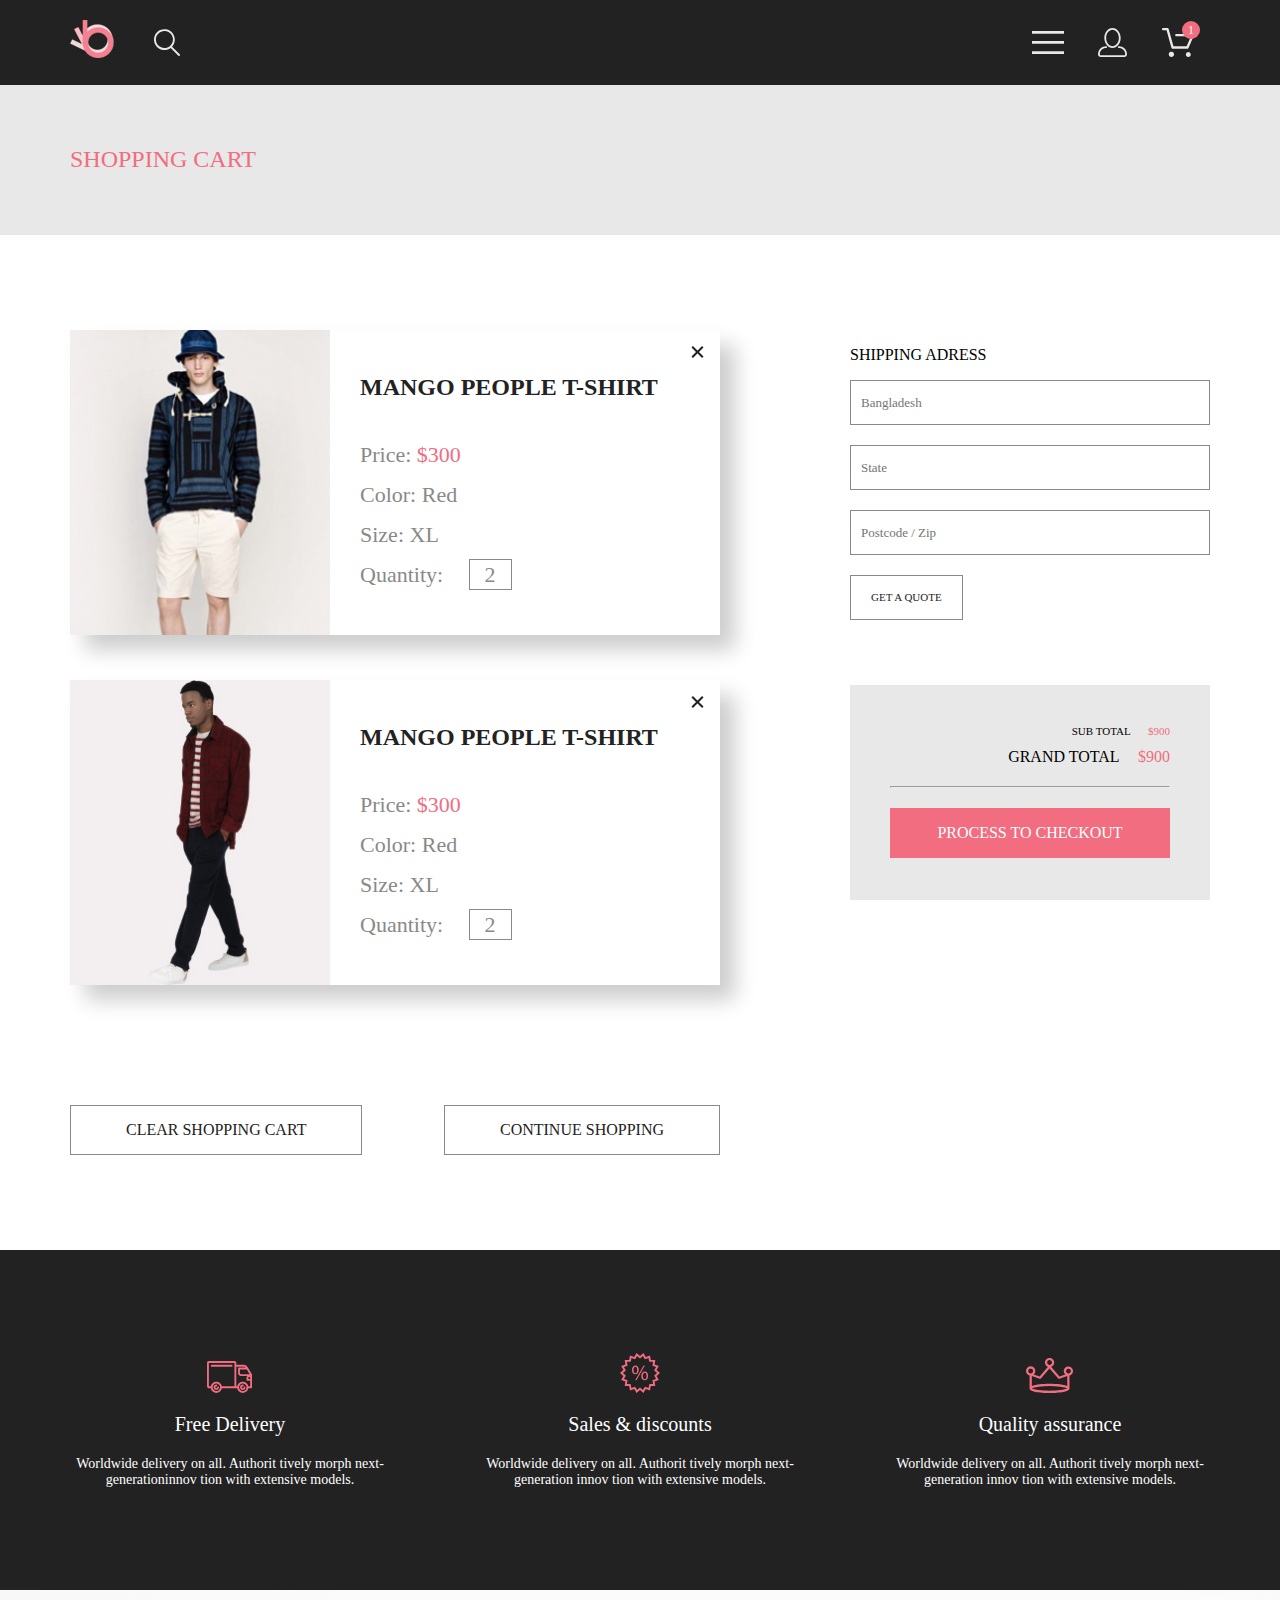
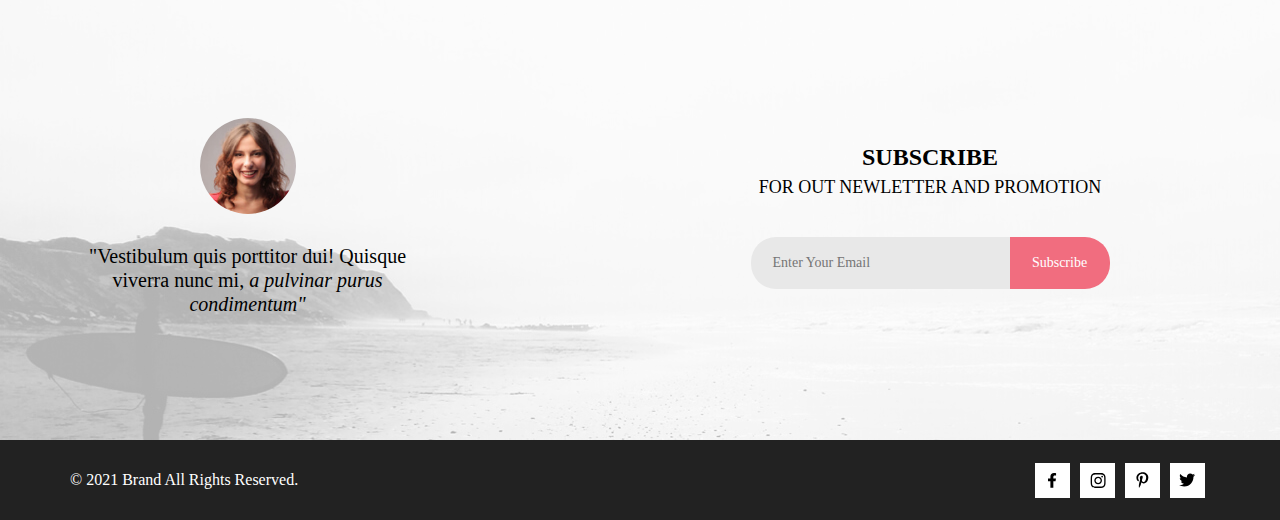
==== cart.html @ d1ef6329 "Add cart.html" ====
<!DOCTYPE html>
<html lang="en">

<head>
    <meta charset="UTF-8">
    <meta name="viewport" content="width=device-width, initial-scale=1.0">
    <link rel="shortcut icon" href="graphic/img/Brand_logo_small.png" type="image/x-icon">
    <link rel="stylesheet" href="css/style.css">
    <title>The Brand of luxerious fashion</title>
</head>

<body>
    <header class="page-header">
        <div class="page-header__wrapper container">

            <a class="page-header__logo" href="index.html">
                <img width="44" height="38" src="graphic/img/Brand_logo_small.png" alt="Brand logo, home page button">
            </a>

            <nav class="main-nav__wrapper">
                <form class="main-nav__search" action="#">
                    <label class="main-nav_button button-search" for="search">
                        <svg class="nav-button" width="27" height="28" viewBox="0 0 27 28"
                            xmlns="http://www.w3.org/2000/svg">
                            <path
                                d="M19.0596 17.6259C20.6713 15.8658 21.6282 13.6048 21.7698 11.2225C21.9113 8.84018 21.2288 6.48173 19.8369 4.54318C18.445 2.60463 16.4285 1.20404 14.126 0.576619C11.8234 -0.0508009 9.3751 0.13316 7.19217 1.09761C5.00923 2.06205 3.22463 3.74825 2.13804 5.87302C1.05145 7.9978 0.729054 10.4318 1.225 12.7661C1.72094 15.1005 3.00501 17.1932 4.86158 18.6927C6.71814 20.1922 9.03413 21.0072 11.4206 21.0009C13.673 21.004 15.8645 20.27 17.6606 18.9109L25.4086 26.7179C25.4941 26.807 25.5965 26.8781 25.7099 26.927C25.8232 26.9759 25.9452 27.0017 26.0686 27.0029C26.1923 27.0033 26.3148 26.9782 26.4283 26.9292C26.5419 26.8801 26.6441 26.8082 26.7286 26.7179C26.9025 26.537 26.9997 26.2958 26.9997 26.0449C26.9997 25.794 26.9025 25.5528 26.7286 25.3719L19.0596 17.6259ZM2.88662 10.5009C2.89946 8.81563 3.41094 7.17187 4.35659 5.77685C5.30224 4.38183 6.63972 3.29801 8.20044 2.662C9.76115 2.02599 11.4752 1.86627 13.1266 2.20298C14.7779 2.53969 16.2926 3.35775 17.4797 4.55404C18.6668 5.75033 19.4732 7.27129 19.7972 8.92519C20.1212 10.5791 19.9483 12.2919 19.3002 13.8476C18.6522 15.4034 17.5581 16.7325 16.1559 17.6674C14.7536 18.6023 13.1059 19.1011 11.4206 19.1009C9.14916 19.0901 6.97482 18.1784 5.37484 16.566C3.77486 14.9537 2.87998 12.7724 2.88662 10.5009Z" />
                        </svg>
                    </label>
                    <input class="button-search__input" id="search" type="search">
                </form>

                <div class="nav_wrapper--right">
                    <button class="main-nav_button button-menu" type="button">
                        <span class="visually-hidden">Menu</span>
                        <svg class="nav-button" width="32" height="23" viewBox="0 0 32 23"
                            xmlns="http://www.w3.org/2000/svg">
                            <path d="M0 23V20.31H32V23H0ZM0 12.76V10.07H32V12.76H0ZM0 2.69V0H32V2.69H0Z" />
                        </svg>
                    </button>

                    <button class="main-nav_button button-account" type="button">
                        <span class="visually-hidden">Account</span>
                        <svg class="nav-button" width="29" height="29" viewBox="0 0 29 29"
                            xmlns="http://www.w3.org/2000/svg">
                            <path
                                d="M14.5 19.937C19 19.937 22.656 15.464 22.656 9.968C22.656 4.472 19 0 14.5 0C13.3631 0.0217413 12.2463 0.303398 11.2351 0.823397C10.2239 1.34339 9.34507 2.08794 8.66602 3C7.12663 4.99573 6.30819 7.45381 6.34399 9.974C6.34399 15.465 10 19.937 14.5 19.937ZM14.5 1.813C18 1.813 20.844 5.472 20.844 9.969C20.844 14.466 17.998 18.125 14.5 18.125C11.002 18.125 8.15603 14.465 8.15503 9.969C8.15403 5.473 11 1.813 14.5 1.813ZM20.844 18.125C20.6036 18.125 20.373 18.2205 20.203 18.3905C20.033 18.5605 19.9375 18.7911 19.9375 19.0315C19.9375 19.2719 20.033 19.5025 20.203 19.6725C20.373 19.8425 20.6036 19.938 20.844 19.938C22.526 19.9399 24.1386 20.6088 25.3279 21.7982C26.5172 22.9875 27.1861 24.6 27.188 26.282C27.1875 26.5221 27.0918 26.7523 26.922 26.9221C26.7522 27.0918 26.5221 27.1875 26.282 27.188H2.71997C2.47985 27.1875 2.24975 27.0918 2.07996 26.9221C1.91016 26.7523 1.81449 26.5221 1.81396 26.282C1.81608 24.6001 2.48517 22.9877 3.67444 21.7985C4.86371 20.6092 6.47608 19.9401 8.15796 19.938C8.39824 19.938 8.62868 19.8425 8.79858 19.6726C8.96849 19.5027 9.06396 19.2723 9.06396 19.032C9.06396 18.7917 8.96849 18.5613 8.79858 18.3914C8.62868 18.2215 8.39824 18.126 8.15796 18.126C5.99541 18.1279 3.92201 18.9875 2.39258 20.5164C0.863144 22.0453 0.00264777 24.1185 0 26.281C0.000794067 27.0019 0.287502 27.693 0.797241 28.2027C1.30698 28.7125 1.99811 28.9992 2.71899 29H26.282C27.0027 28.9989 27.6936 28.7121 28.2031 28.2024C28.7126 27.6927 28.9992 27.0017 29 26.281C28.9974 24.1187 28.1372 22.0457 26.6083 20.5168C25.0793 18.9878 23.0063 18.1276 20.844 18.125Z" />
                        </svg>
                    </button>

                    <button class="main-nav_button button-basket" type="button">
                        <span class="visually-hidden">Basket</span>
                        <svg class="nav-button" width="32" height="29" viewBox="0 0 32 29"
                            xmlns="http://www.w3.org/2000/svg">
                            <path
                                d="M26.2009 29C25.5532 28.9738 24.9415 28.6948 24.4972 28.2227C24.0529 27.7506 23.8114 27.1232 23.8245 26.475C23.8376 25.8269 24.1043 25.2097 24.5673 24.7559C25.0303 24.3022 25.6527 24.048 26.301 24.048C26.9493 24.048 27.5717 24.3022 28.0347 24.7559C28.4977 25.2097 28.7644 25.8269 28.7775 26.475C28.7906 27.1232 28.549 27.7506 28.1047 28.2227C27.6604 28.6948 27.0488 28.9738 26.401 29H26.2009ZM6.75293 26.32C6.75293 25.79 6.91011 25.2718 7.20459 24.8311C7.49907 24.3904 7.91764 24.0469 8.40735 23.844C8.89705 23.6412 9.43594 23.5881 9.95581 23.6915C10.4757 23.7949 10.9532 24.0502 11.328 24.425C11.7028 24.7998 11.9581 25.2773 12.0615 25.7972C12.1649 26.317 12.1118 26.8559 11.9089 27.3456C11.7061 27.8353 11.3626 28.2539 10.9219 28.5483C10.4812 28.8428 9.96304 29 9.43298 29C9.08087 29.0003 8.73212 28.9311 8.40674 28.7966C8.08136 28.662 7.78569 28.4646 7.53662 28.2158C7.28755 27.9669 7.09001 27.6713 6.9552 27.3461C6.82039 27.0208 6.75098 26.6721 6.75098 26.32H6.75293ZM10.553 20.686C10.2935 20.6868 10.0409 20.6024 9.83411 20.4457C9.62727 20.2891 9.47758 20.0689 9.40796 19.819L4.57495 2.36401H1.18201C0.868521 2.36401 0.567859 2.23947 0.346191 2.01781C0.124523 1.79614 0 1.49549 0 1.18201C0 0.868519 0.124523 0.567873 0.346191 0.346205C0.567859 0.124537 0.868521 5.81268e-06 1.18201 5.81268e-06H5.46301C5.7225 -0.00080736 5.97504 0.0837201 6.18176 0.240568C6.38848 0.397416 6.53784 0.617884 6.60693 0.868006L11.4399 18.323H24.6179L29.001 8.27501H14.401C14.2428 8.27961 14.0854 8.25242 13.9379 8.19507C13.7904 8.13771 13.6559 8.05134 13.5424 7.94108C13.4288 7.83082 13.3386 7.69891 13.277 7.55315C13.2154 7.40739 13.1836 7.25075 13.1836 7.0925C13.1836 6.93426 13.2154 6.77762 13.277 6.63186C13.3386 6.4861 13.4288 6.35419 13.5424 6.24393C13.6559 6.13367 13.7904 6.0473 13.9379 5.98994C14.0854 5.93259 14.2428 5.90541 14.401 5.91001H30.814C31.0097 5.90996 31.2022 5.95866 31.3744 6.05172C31.5465 6.14478 31.6928 6.27926 31.7999 6.44301C31.9078 6.60729 31.9734 6.79569 31.9908 6.99145C32.0083 7.18721 31.9771 7.38424 31.9 7.565L26.495 19.977C26.4026 20.1876 26.251 20.3668 26.0585 20.4927C25.866 20.6186 25.641 20.6858 25.411 20.686H10.553Z" />
                        </svg>
                        <div class="order-total__icon">
                            <span class="order-total__count">1</span>
                        </div>
                    </button>
                </div>

                <div class="menu__drop-down">
                    <div class="drop-down_list">

                        <button class="drop-down__close-button">
                        </button>

                        <div class="menu__list">
                            <span class="menu__header">Menu</span>

                            <ul class="menu__categories">
                                <li class="category__header text-pink">
                                    <a href="#" class="category__link">Man</a>
                                </li>
                                <li class="category__item">
                                    <a href="#" class="category__link">Accessories</a>
                                </li>
                                <li class="category__item">
                                    <a href="#" class="category__link">Bags</a>
                                </li>
                                <li class="category__item">
                                    <a href="#" class="category__link">Denim</a>
                                </li>
                                <li class="category__item">
                                    <a href="#" class="category__link">T-Shirts</a>
                                </li>
                            </ul>

                            <ul class="menu__categories">
                                <li class="category__header text-pink">
                                    <a href="#" class="category__link">Woman</a>
                                </li>
                                <li class="category__item">
                                    <a href="#" class="category__link">Accessories</a>
                                </li>
                                <li class="category__item">
                                    <a href="#" class="category__link">Jackets & Coats</a>
                                </li>
                                <li class="category__item">
                                    <a href="#" class="category__link">Polos</a>
                                </li>
                                <li class="category__item">
                                    <a href="#" class="category__link">T-Shirts</a>
                                </li>
                                <li class="category__item">
                                    <a href="#" class="category__link">Shirts</a>
                                </li>
                            </ul>

                            <ul class="menu__categories">
                                <li class="category__header text-pink">
                                    <a href="#" class="category__link">Kids</a>
                                </li>
                                <li class="category__item">
                                    <a href="#" class="category__link">Accessories</a>
                                </li>
                                <li class="category__item">
                                    <a href="#" class="category__link">Jackets & Coats</a>
                                </li>
                                <li class="category__item">
                                    <a href="#" class="category__link">Polos</a>
                                </li>
                                <li class="category__item">
                                    <a href="#" class="category__link">T-Shirts</a>
                                </li>
                                <li class="category__item">
                                    <a href="#" class="category__link">Shirts</a>
                                </li>
                                <li class="category__item">
                                    <a href="#" class="category__link">Bags</a>
                                </li>
                            </ul>
                        </div>
                    </div>
                </div>
            </nav>
        </div>
    </header>

    <main>
        <section class="page-breadcrumbs">
            <div class="page-breadcrumbs__wrapper container">
                <span class="page-breadcrumbs__title">Shopping cart</span>
            </div>
        </section>

        <section class="shopping-cart__wrapper container">

            <div class="cart-items__wrapper">
                <div class="cart-items">
                    <img class="cart-item__image" width="260" height="305" src="graphic/img/cart_img-1.jpg"
                        alt="Manto people T-shirt">
                    <div class="cart-item__info">
                        <h3 class="cart-item__info--header">Mango people t-shirt</h3>
                        <p>Price: <span class="text-pink">$300</span></p>
                        <p>Color: Red</p>
                        <p>Size: XL</p>
                        <p>Quantity: <span class="cart-item__info--quantity">2</span></p>
                    </div>
                    <button class="drop-down__close-button"></button>
                </div>

                <div class="cart-items">
                    <img class="cart-item__image" width="260" height="305" src="graphic/img/cart_img-2.jpg"
                        alt="Manto people T-shirt">
                    <div class="cart-item__info">
                        <h3 class="cart-item__info--header">Mango people t-shirt</h3>
                        <p>Price: <span class="text-pink">$300</span></p>
                        <p>Color: Red</p>
                        <p>Size: XL</p>
                        <p>Quantity: <span class="cart-item__info--quantity">2</span></p>
                    </div>
                    <button class="drop-down__close-button"></button>
                </div>

                <div class="cart-item__buttons">
                    <button type="submit" class="button__cart">Clear shopping cart</button>
                    <button type="submit" class="button__cart">Continue shopping</button>
                </div>
            </div>

            <div class="shipping-block">

                <form type="post">
                    <p class="shipping__adress">Shipping adress</p>

                    <label for="city"><span class="visually-hidden">City</span></label>
                    <input class="adress--input" type="text" name="city" id="city" placeholder="Bangladesh">

                    <label for="state"><span class="visually-hidden">State</span></label>
                    <input class="adress--input" type="text" name="state" id="state" placeholder="State">

                    <label for="postcode"><span class="visually-hidden">State</span></label>
                    <input class="adress--input" type="postcode" name="postcode" id="postcode" placeholder="Postcode / Zip">

                    <button type="submit" class="button__cart button--position">Get a quote</button>
                </form>


                <div class="order-chekout">
                    <p class="order-chekout__sub">Sub total <span class="text-pink margin-left">$900</span></p>
                    <p class="order-chekout__grand">Grand total <span class="text-pink margin-left">$900</span></p>

                    <hr class="order-chekout__line">

                    <button type="submit" class="chekout__button">Process to checkout</button>
                </div>
            </div>

        </section>



        <section class="advantages">
            <div class="adventages__wrapper container">

                <div class="adventage__block">
                    <svg class="adventage__block-icon" width="46" height="32" viewBox="0 0 46 32"
                        xmlns="http://www.w3.org/2000/svg">
                        <path
                            d="M30.2873 27.2429H14.8103C14.6031 28.5509 13.936 29.742 12.929 30.6021C11.922 31.4621 10.6411 31.9346 9.31682 31.9346C7.99252 31.9346 6.71166 31.4621 5.70464 30.6021C4.69762 29.742 4.03052 28.5509 3.82332 27.2429H1.88631C1.39149 27.2397 0.918139 27.0404 0.570025 26.6887C0.221911 26.337 0.0274507 25.8618 0.0293142 25.3669V1.87695C0.0271852 1.38195 0.221516 0.906335 0.569658 0.554443C0.917801 0.202551 1.39131 0.00317363 1.88631 0H27.4373C27.9322 0.00317353 28.4056 0.202522 28.7536 0.554443C29.1016 0.906364 29.2957 1.38204 29.2933 1.87695V3.78198H36.4143C36.4947 3.78164 36.5747 3.79208 36.6523 3.81299C38.9523 4.01299 40.1093 5.2129 41.3293 7.2749L44.8883 13.3689C44.9732 13.5136 45.018 13.6782 45.0183 13.8459V26.304C45.0194 26.5515 44.9221 26.7892 44.7479 26.9651C44.5738 27.141 44.3369 27.2406 44.0893 27.2419H41.2753C41.0681 28.5499 40.401 29.741 39.394 30.6011C38.387 31.4611 37.1061 31.9336 35.7818 31.9336C34.4575 31.9336 33.1767 31.4611 32.1696 30.6011C31.1626 29.741 30.4955 28.5499 30.2883 27.2419L30.2873 27.2429ZM32.0653 26.304C32.0732 27.0369 32.2977 27.7511 32.7107 28.3567C33.1236 28.9623 33.7065 29.4322 34.3859 29.7073C35.0653 29.9824 35.811 30.0503 36.5289 29.9026C37.2469 29.7548 37.9051 29.398 38.4207 28.877C38.9363 28.3559 39.2862 27.6941 39.4265 26.9746C39.5667 26.2551 39.491 25.5103 39.2088 24.8337C38.9267 24.1572 38.4507 23.5794 37.8408 23.1729C37.2309 22.7663 36.5143 22.5491 35.7813 22.5488C34.791 22.5552 33.8436 22.9543 33.1469 23.6582C32.4503 24.3621 32.0613 25.3136 32.0653 26.304ZM5.60134 26.304C5.60923 27.0369 5.83376 27.7511 6.24669 28.3567C6.65962 28.9623 7.2425 29.4322 7.92192 29.7073C8.60135 29.9824 9.34697 30.0503 10.0649 29.9026C10.7829 29.7548 11.4411 29.398 11.9567 28.877C12.4723 28.3559 12.8222 27.6941 12.9625 26.9746C13.1027 26.2551 13.027 25.5103 12.7448 24.8337C12.4627 24.1572 11.9867 23.5794 11.3768 23.1729C10.7669 22.7663 10.0503 22.5491 9.31731 22.5488C8.32679 22.5549 7.37915 22.9537 6.6823 23.6577C5.98545 24.3617 5.59634 25.3134 5.60033 26.304H5.60134ZM41.2733 25.366H43.1593V19.7478H40.4233C40.3007 19.7473 40.1794 19.7227 40.0664 19.6753C39.9533 19.6279 39.8507 19.5586 39.7644 19.4714C39.6781 19.3843 39.6099 19.281 39.5635 19.1675C39.5172 19.054 39.4937 18.9324 39.4943 18.8098V16.9629C39.494 16.2423 39.7696 15.5488 40.2643 15.0249H33.8853C33.8081 15.0248 33.7312 15.015 33.6563 14.9958C32.9516 14.933 32.2961 14.6081 31.8194 14.0852C31.3428 13.5623 31.0798 12.8794 31.0823 12.1719V7.47192C31.0817 7.34927 31.1052 7.22758 31.1515 7.11401C31.1978 7.00044 31.2661 6.89725 31.3523 6.81006C31.4386 6.72286 31.5412 6.6535 31.6543 6.60596C31.7674 6.55841 31.8887 6.53361 32.0113 6.53296H38.4943C38.15 6.21428 37.7426 5.97123 37.2986 5.81982C36.8545 5.66842 36.3836 5.61187 35.9163 5.65381H29.2933V25.3618H30.2873C30.4945 24.0538 31.1616 22.8627 32.1687 22.0027C33.1757 21.1426 34.4565 20.6702 35.7808 20.6702C37.1051 20.6702 38.386 21.1426 39.393 22.0027C40.4 22.8627 41.0671 24.0538 41.2743 25.3618L41.2733 25.366ZM14.8093 25.366H27.4363V1.87598H1.88631V25.366H3.82332C4.03052 24.058 4.69762 22.8666 5.70464 22.0066C6.71166 21.1465 7.99252 20.6741 9.31682 20.6741C10.6411 20.6741 11.922 21.1465 12.929 22.0066C13.936 22.8666 14.6031 24.058 14.8103 25.366H14.8093ZM41.3513 16.9658V17.875H43.1593V16.0278H42.2803C42.0335 16.0294 41.7973 16.1288 41.6234 16.304C41.4495 16.4792 41.352 16.716 41.3523 16.9629L41.3513 16.9658ZM32.9383 12.1738C32.9372 12.4263 33.0363 12.6691 33.2139 12.8486C33.3914 13.0282 33.6328 13.13 33.8853 13.1318C33.9492 13.1317 34.0129 13.1384 34.0753 13.1519H42.6003L39.8343 8.41602H32.9343L32.9383 12.1738ZM33.0313 26.3059C33.0284 25.5734 33.3162 24.8695 33.8316 24.3489C34.3469 23.8283 35.0478 23.5333 35.7803 23.5288C36.0291 23.5288 36.2677 23.6278 36.4436 23.8037C36.6195 23.9796 36.7183 24.218 36.7183 24.4668C36.7183 24.7156 36.6195 24.9542 36.4436 25.1301C36.2677 25.306 36.0291 25.4048 35.7803 25.4048C35.602 25.4032 35.4272 25.4548 35.2782 25.5527C35.1291 25.6507 35.0125 25.7905 34.9432 25.9548C34.8738 26.1191 34.8548 26.3005 34.8887 26.4756C34.9225 26.6507 35.0076 26.8118 35.1331 26.9385C35.2586 27.0651 35.419 27.1516 35.5938 27.187C35.7686 27.2224 35.9499 27.2051 36.1149 27.1372C36.2798 27.0693 36.4208 26.9538 36.5201 26.8057C36.6193 26.6575 36.6723 26.4833 36.6723 26.3049C36.6723 26.0587 36.7701 25.8226 36.9443 25.6484C37.1184 25.4743 37.3546 25.3765 37.6008 25.3765C37.8471 25.3765 38.0832 25.4743 38.2574 25.6484C38.4315 25.8226 38.5293 26.0587 38.5293 26.3049C38.5293 27.0343 38.2396 27.7338 37.7239 28.2495C37.2081 28.7652 36.5087 29.0549 35.7793 29.0549C35.05 29.0549 34.3505 28.7652 33.8348 28.2495C33.319 27.7338 33.0293 27.0343 33.0293 26.3049L33.0313 26.3059ZM6.56731 26.3059C6.56438 25.5734 6.8522 24.8695 7.36757 24.3489C7.88294 23.8283 8.58378 23.5333 9.31633 23.5288C9.5651 23.5288 9.80369 23.6278 9.9796 23.8037C10.1555 23.9796 10.2543 24.218 10.2543 24.4668C10.2543 24.7156 10.1555 24.9542 9.9796 25.1301C9.80369 25.306 9.5651 25.4048 9.31633 25.4048C9.138 25.4032 8.96319 25.4548 8.81413 25.5527C8.66508 25.6507 8.54849 25.7905 8.47914 25.9548C8.4098 26.1191 8.39082 26.3005 8.42464 26.4756C8.45846 26.6507 8.54354 26.8118 8.66908 26.9385C8.79463 27.0651 8.95498 27.1516 9.12978 27.187C9.30458 27.2224 9.48595 27.2051 9.65087 27.1372C9.81579 27.0693 9.95683 26.9538 10.0561 26.8057C10.1553 26.6575 10.2083 26.4833 10.2083 26.3049C10.2083 26.0587 10.3061 25.8226 10.4803 25.6484C10.6544 25.4743 10.8906 25.3765 11.1368 25.3765C11.3831 25.3765 11.6193 25.4743 11.7934 25.6484C11.9675 25.8226 12.0653 26.0587 12.0653 26.3049C12.0653 27.0343 11.7756 27.7338 11.2599 28.2495C10.7441 28.7652 10.0447 29.0549 9.31532 29.0549C8.58598 29.0549 7.8865 28.7652 7.37078 28.2495C6.85505 27.7338 6.56532 27.0343 6.56532 26.3049L6.56731 26.3059ZM4.70934 5.65991C4.46056 5.65991 4.22198 5.56116 4.04607 5.38525C3.87016 5.20934 3.77132 4.9707 3.77132 4.72192C3.77132 4.47315 3.87016 4.2345 4.04607 4.05859C4.22198 3.88268 4.46056 3.78394 4.70934 3.78394H24.6093C24.8581 3.78394 25.0967 3.88268 25.2726 4.05859C25.4485 4.2345 25.5473 4.47315 25.5473 4.72192C25.5473 4.9707 25.4485 5.20934 25.2726 5.38525C25.0967 5.56116 24.8581 5.65991 24.6093 5.65991H4.70934Z" />
                    </svg>
                    <h3 class="adventage_title">Free Delivery</h3>
                    <p class="adventage__description">Worldwide delivery on all. Authorit tively morph
                        next-generationinnov tion with extensive models.</p>
                </div>

                <div class="adventage__block">
                    <svg class="adventage__block-icon" width="40" height="40" viewBox="0 0 40 40"
                        xmlns="http://www.w3.org/2000/svg">
                        <path
                            d="M19.994 37.0239L16.523 39.9238L14.235 36.0039L9.995 37.5159L9.17297 33.0359L4.67999 32.991L5.41199 28.491L1.20398 26.8909L3.414 22.925L0 19.96L3.41199 16.9929L1.20203 13.0278L5.41101 11.428L4.67798 6.93286L9.172 6.88892L9.99402 2.40894L14.234 3.91992L16.522 0L19.993 2.8999L23.464 0L25.753 3.9209L29.993 2.40894L30.814 6.88989L35.308 6.93481L34.576 11.4299L38.784 13.03L36.574 16.9958L39.986 19.9609L36.574 22.928L38.783 26.894L34.574 28.4939L35.307 32.988L30.812 33.033L29.991 37.5139L25.753 36.0029L23.464 39.9229L19.994 37.0239ZM21.2 35.541L22.961 37.012L24.122 35.022L24.914 33.666L26.382 34.189L28.533 34.957L28.95 32.6838L29.235 31.1289L30.796 31.113L33.078 31.092L32.706 28.8098L32.452 27.25L33.911 26.696L36.045 25.8828L34.925 23.873L34.159 22.498L35.342 21.4709L37.076 19.9609L35.343 18.4609L34.16 17.4319L34.926 16.0559L36.047 14.0449L33.913 13.2339L32.454 12.6809L32.709 11.1208L33.081 8.83984L30.799 8.81689L29.239 8.80103L28.954 7.24683L28.538 4.97388L26.386 5.74097L24.918 6.26392L24.125 4.90698L22.963 2.91699L21.201 4.38794L19.996 5.39282L18.791 4.38794L17.03 2.91699L15.869 4.90601L15.077 6.26294L13.608 5.73999L11.458 4.97192L11.04 7.24585L10.755 8.80005L9.19501 8.81592L6.914 8.83789L7.28601 11.1199L7.53998 12.678L6.08099 13.2329L3.94598 14.0439L5.06702 16.0549L5.83301 17.4299L4.65002 18.459L2.91602 19.967L4.64899 21.4739L5.83197 22.5029L5.06598 23.8779L3.94501 25.8879L6.078 26.698L7.53802 27.2529L7.28302 28.812L6.91199 31.0959L9.19299 31.1189L10.753 31.135L11.038 32.6899L11.455 34.9619L13.607 34.1948L15.076 33.6719L15.868 35.0288L17.03 37.019L18.791 35.5479L19.996 34.543L21.2 35.541ZM21.318 23.02C21.318 20.093 22.883 18.4648 24.777 18.4648C26.783 18.4648 28.077 20.0279 28.077 22.7949C28.077 25.8539 26.492 27.3718 24.662 27.3718C22.883 27.3718 21.338 25.922 21.318 23.02V23.02ZM22.839 22.9319C22.816 24.7829 23.521 26.1899 24.711 26.1899C25.988 26.1899 26.561 24.8049 26.561 22.8899C26.561 21.1249 26.054 19.6528 24.711 19.6528C23.5 19.6488 22.839 21.1029 22.839 22.9309V22.9319ZM15.194 27.332L23.609 12.613H24.842L16.427 27.332H15.194ZM11.979 16.99C11.979 14.09 13.542 12.458 15.437 12.458C17.437 12.458 18.763 14.022 18.763 16.79C18.763 19.848 17.177 21.365 15.327 21.365C13.544 21.365 12 19.915 11.979 16.991V16.99ZM13.521 16.9238C13.477 18.7748 14.162 20.1809 15.371 20.1829C16.648 20.1829 17.221 18.7988 17.221 16.8828C17.221 15.1168 16.714 13.645 15.371 13.645C14.162 13.642 13.521 15.092 13.521 16.925V16.9238Z" />
                    </svg>
                    <h3 class="adventage_title">Sales & discounts</h3>
                    <p class="adventage__description">Worldwide delivery on all. Authorit tively morph
                        next-generation innov tion with extensive models.</p>
                </div>

                <div class="adventage__block">
                    <svg class="adventage__block-icon" width="48" height="35" viewBox="0 0 48 35"
                        xmlns="http://www.w3.org/2000/svg">
                        <path
                            d="M42.3938 8.53564C41.1774 8.52335 40.0058 8.99349 39.1351 9.84302C38.2644 10.6925 37.7655 11.8522 37.7479 13.0686C37.751 13.7086 37.892 14.3405 38.1612 14.9211C38.4304 15.5018 38.8215 16.0176 39.3079 16.4336L33.4479 18.4888L25.1089 8.80566C26.0042 8.50693 26.784 7.93646 27.3396 7.17358C27.8953 6.41071 28.1992 5.49331 28.2089 4.54956C28.1837 3.33432 27.6832 2.17743 26.8149 1.3269C25.9465 0.476377 24.7794 0 23.5639 0C22.3484 0 21.1813 0.476377 20.3129 1.3269C19.4446 2.17743 18.9441 3.33432 18.9189 4.54956C18.9285 5.48395 19.2261 6.39274 19.771 7.15186C20.316 7.91097 21.0817 8.48368 21.9639 8.79175L13.6119 18.4917L7.75396 16.4368C8.24003 16.0206 8.63074 15.5045 8.89959 14.9238C9.16843 14.3432 9.30908 13.7116 9.31194 13.0718C9.33497 12.195 9.10937 11.3296 8.6613 10.5757C8.21324 9.82172 7.56095 9.2099 6.77983 8.81104C5.99872 8.41217 5.12072 8.2424 4.24724 8.32153C3.37377 8.40067 2.54051 8.72555 1.8438 9.2583C1.14709 9.79105 0.61538 10.5101 0.310108 11.3323C0.00483695 12.1545 -0.0615238 13.0462 0.118702 13.9045C0.298928 14.7629 0.718349 15.5526 1.32854 16.1826C1.93873 16.8126 2.7148 17.2571 3.56694 17.4646V29.7556C3.5743 29.8376 3.59101 29.9184 3.61687 29.9966C3.58394 30.1233 3.56721 30.2538 3.56694 30.3848C3.56694 34.7968 21.4859 34.9268 23.5289 34.9268C25.5719 34.9268 43.4909 34.7978 43.4909 30.3848C43.4902 30.2539 43.4733 30.1234 43.4408 29.9966C43.4685 29.9189 43.4853 29.8379 43.4909 29.7556V17.4646C44.5898 17.2244 45.5595 16.5828 46.2103 15.6653C46.861 14.7478 47.1458 13.6204 47.0091 12.5039C46.8724 11.3874 46.3239 10.3621 45.471 9.62866C44.6181 8.89526 43.5223 8.50653 42.3979 8.53857L42.3938 8.53564ZM21.1749 4.55176C21.1633 4.07755 21.2934 3.61062 21.5485 3.21069C21.8036 2.81076 22.172 2.49591 22.6069 2.3064C23.0417 2.11688 23.5232 2.06132 23.9898 2.14673C24.4564 2.23214 24.887 2.45463 25.2265 2.78589C25.566 3.11715 25.7991 3.542 25.8959 4.00635C25.9928 4.4707 25.9491 4.95345 25.7703 5.39282C25.5916 5.8322 25.2859 6.20831 24.8924 6.47314C24.4988 6.73798 24.0353 6.8795 23.561 6.87964C22.9362 6.88605 22.3343 6.64481 21.8871 6.2085C21.44 5.77218 21.1838 5.17647 21.1749 4.55176V4.55176ZM13.5849 20.8276C13.8019 20.9026 14.0362 20.9113 14.2581 20.8525C14.48 20.7938 14.6794 20.6701 14.8309 20.4976L23.5309 10.3977L32.2309 20.4976C32.3821 20.6701 32.5813 20.7938 32.803 20.8528C33.0248 20.9117 33.259 20.9033 33.4759 20.8286L41.2339 18.1038V28.0408C36.3489 25.9188 25.1249 25.8406 23.5339 25.8406C21.9429 25.8406 10.7149 25.9198 5.83391 28.0408V18.1038L13.5849 20.8276ZM23.5279 32.7166C14.8279 32.7166 9.27887 31.7057 6.97087 30.8547C6.6198 30.7373 6.28407 30.578 5.97087 30.3806C6.69287 29.8596 9.03194 29.1487 12.9369 28.6487C19.9723 27.844 27.0765 27.844 34.1119 28.6487C38.0119 29.1487 40.357 29.8596 41.077 30.3806C40.7663 30.5794 40.4321 30.7388 40.082 30.8547C37.78 31.7037 32.2359 32.7166 23.5279 32.7166ZM2.28093 13.0686C2.2698 12.5945 2.40025 12.1279 2.65557 11.7283C2.91089 11.3286 3.27952 11.0139 3.71441 10.8247C4.14929 10.6355 4.63063 10.5801 5.0971 10.6658C5.56356 10.7514 5.99399 10.9743 6.3333 11.3057C6.67261 11.637 6.90543 12.0618 7.00212 12.5261C7.09882 12.9904 7.05498 13.4731 6.87615 13.9124C6.69732 14.3516 6.39159 14.7277 5.9981 14.9924C5.6046 15.2572 5.14118 15.3986 4.66692 15.3987C4.04176 15.4054 3.43941 15.1639 2.99212 14.7271C2.54482 14.2903 2.28911 13.6937 2.28093 13.0686V13.0686ZM42.3938 15.3987C41.9359 15.3875 41.4914 15.2414 41.116 14.9788C40.7406 14.7162 40.451 14.3487 40.2834 13.9224C40.1158 13.496 40.0776 13.0297 40.1738 12.5818C40.2699 12.1339 40.496 11.7241 40.8238 11.4041C41.1516 11.084 41.5664 10.8677 42.0165 10.7822C42.4666 10.6968 42.9319 10.7459 43.3542 10.9236C43.7765 11.1013 44.137 11.3997 44.3906 11.7812C44.6442 12.1628 44.7796 12.6105 44.78 13.0686C44.7713 13.6935 44.5153 14.2895 44.068 14.7261C43.6208 15.1626 43.0188 15.4041 42.3938 15.3977V15.3987Z" />
                    </svg>
                    <h3 class="adventage_title">Quality assurance</h3>
                    <p class="adventage__description">Worldwide delivery on all. Authorit tively morph
                        next-generation innov tion with extensive models.</p>
                </div>
            </div>
        </section>

        <section class="review-subscribe">
            <h2 class="visually-hidden">Subscribe for out newletter and promotion</h2>

            <div class="review-subscribe__wrapper  container">
                <div class="reviews">
                    <img class="review__avatar" width="96" height="96" src="graphic/img/subscribe_avatar.jpg"
                        alt="Review avatar">
                    <p class="review__text">"Vestibulum quis porttitor dui! Quisque viverra nunc mi,
                        <span class="review__text--italic">a pulvinar purus condimentum"</span>
                    </p>
                </div>

                <div class="subscribe">
                    <span class="subscribe__text">
                        <span class="subscribe__text--bold">Subscribe</span>
                        for out newletter and promotion
                    </span>

                    <form action="#" class="subscribe__email">
                        <input class="subscribe__input" type="email" name="e-mail" id="e-mail"
                            placeholder="Enter Your Email">
                        <input class="subscribe__button" type="submit" value="Subscribe">
                    </form>
                </div>
            </div>
        </section>
    </main>

    <footer class="page-footer">
        <div class="page-footer_wrapper container">
            <p class="footer__copyright">&copy; 2021 Brand All Rights Reserved.</p>

            <div class="footer__social">
                <a class="social-button" target="_blank" href="https://www.facebook.com/">
                    <svg width="9" height="15" viewBox="0 0 9 15" xmlns="http://www.w3.org/2000/svg">
                        <path
                            d="M7.54149 8.28L7.95998 5.61602H5.34335V3.88729C5.34335 3.15847 5.70887 2.44806 6.88078 2.44806H8.07035V0.179975C8.07035 0.179975 6.99085 0 5.95873 0C3.80385 0 2.39532 1.27593 2.39532 3.5857V5.61602H0V8.28H2.39532V14.72H5.34335V8.28H7.54149Z" />
                    </svg>
                </a>

                <a class="social-button" target="_blank" href="https://www.instagram.com/">
                    <svg width="16" height="15" viewBox="0 0 16 15" xmlns="http://www.w3.org/2000/svg">
                        <path
                            d="M8.13897 3.68159C6.02383 3.68159 4.31774 5.38491 4.31774 7.49663C4.31774 9.60835 6.02383 11.3117 8.13897 11.3117C10.2541 11.3117 11.9602 9.60835 11.9602 7.49663C11.9602 5.38491 10.2541 3.68159 8.13897 3.68159ZM8.13897 9.9769C6.77211 9.9769 5.65467 8.8646 5.65467 7.49663C5.65467 6.12866 6.76878 5.01636 8.13897 5.01636C9.50915 5.01636 10.6233 6.12866 10.6233 7.49663C10.6233 8.8646 9.50583 9.9769 8.13897 9.9769ZM13.0078 3.52554C13.0078 4.02026 12.6087 4.41538 12.1165 4.41538C11.621 4.41538 11.2252 4.01694 11.2252 3.52554C11.2252 3.03413 11.6243 2.63569 12.1165 2.63569C12.6087 2.63569 13.0078 3.03413 13.0078 3.52554ZM15.5386 4.42866C15.4821 3.23667 15.2094 2.18081 14.3347 1.31089C13.4634 0.440967 12.4058 0.168701 11.2119 0.108936C9.9814 0.039209 6.29321 0.039209 5.0627 0.108936C3.8721 0.165381 2.81453 0.437646 1.93987 1.30757C1.06522 2.17749 0.795836 3.23335 0.735973 4.42534C0.666134 5.65386 0.666134 9.33608 0.735973 10.5646C0.79251 11.7566 1.06522 12.8124 1.93987 13.6824C2.81453 14.5523 3.86878 14.8246 5.0627 14.8843C6.29321 14.9541 9.9814 14.9541 11.2119 14.8843C12.4058 14.8279 13.4634 14.5556 14.3347 13.6824C15.2061 12.8124 15.4788 11.7566 15.5386 10.5646C15.6085 9.33608 15.6085 5.65718 15.5386 4.42866ZM13.949 11.8828C13.6895 12.5335 13.1874 13.0349 12.5322 13.2972C11.5511 13.6857 9.22314 13.596 8.13897 13.596C7.05479 13.596 4.72348 13.6824 3.74573 13.2972C3.09389 13.0382 2.59171 12.5369 2.32898 11.8828C1.93987 10.9033 2.02967 8.57905 2.02967 7.49663C2.02967 6.41421 1.9432 4.08667 2.32898 3.1105C2.58838 2.45972 3.09056 1.95835 3.74573 1.69604C4.7268 1.30757 7.05479 1.39722 8.13897 1.39722C9.22314 1.39722 11.5545 1.31089 12.5322 1.69604C13.184 1.95503 13.6862 2.4564 13.949 3.1105C14.3381 4.08999 14.2483 6.41421 14.2483 7.49663C14.2483 8.57905 14.3381 10.9066 13.949 11.8828Z" />
                    </svg>
                </a>

                <a class="social-button" target="_blank" href="https://www.pinterest.com/">
                    <svg width="13" height="16" viewBox="0 0 13 16" xmlns="http://www.w3.org/2000/svg">
                        <path
                            d="M6.74032 0.203125C3.55564 0.203125 0.408203 2.34063 0.408203 5.8C0.408203 8 1.63738 9.25 2.38233 9.25C2.68963 9.25 2.86655 8.3875 2.86655 8.14375C2.86655 7.85313 2.13091 7.23438 2.13091 6.025C2.13091 3.5125 4.03055 1.73125 6.4889 1.73125C8.60271 1.73125 10.1671 2.94062 10.1671 5.1625C10.1671 6.82187 9.50597 9.93437 7.36422 9.93437C6.59133 9.93437 5.93018 9.37187 5.93018 8.56563C5.93018 7.38438 6.74963 6.24062 6.74963 5.02187C6.74963 2.95312 3.835 3.32812 3.835 5.82812C3.835 6.35313 3.90018 6.93437 4.13298 7.4125C3.70463 9.26875 2.82931 12.0344 2.82931 13.9469C2.82931 14.5375 2.91311 15.1188 2.96899 15.7094C3.07452 15.8281 3.02175 15.8156 3.18316 15.7563C4.74757 13.6 4.69169 13.1781 5.3994 10.3562C5.78119 11.0875 6.76826 11.4812 7.55046 11.4812C10.8469 11.4812 12.3275 8.24688 12.3275 5.33125C12.3275 2.22813 9.66427 0.203125 6.74032 0.203125Z" />
                    </svg>
                </a>

                <a class="social-button" target="_blank" href="https://www.twitter.com/">
                    <svg width="17" height="14" viewBox="0 0 17 14" xmlns="http://www.w3.org/2000/svg">
                        <path
                            d="M14.417 3.74052C14.427 3.88264 14.427 4.0248 14.427 4.16692C14.427 8.50192 11.1498 13.4969 5.15986 13.4969C3.31448 13.4969 1.60022 12.9588 0.158203 12.0248C0.420396 12.0552 0.67247 12.0654 0.944752 12.0654C2.46741 12.0654 3.8691 11.5476 4.98843 10.6644C3.5565 10.6339 2.3565 9.68977 1.94305 8.39027C2.14475 8.4207 2.34642 8.44102 2.5582 8.44102C2.85063 8.44102 3.14308 8.40039 3.41533 8.32936C1.92291 8.02477 0.803551 6.70498 0.803551 5.11108V5.07048C1.23715 5.31414 1.74139 5.46642 2.2758 5.4867C1.39849 4.89786 0.823727 3.8928 0.823727 2.75573C0.823727 2.14661 0.985041 1.58823 1.26741 1.10092C2.87077 3.09077 5.28086 4.39023 7.98334 4.53239C7.93293 4.28873 7.90266 4.03495 7.90266 3.78114C7.90266 1.97402 9.35477 0.501953 11.1598 0.501953C12.0976 0.501953 12.9446 0.897891 13.5396 1.53748C14.2757 1.39536 14.9816 1.12123 15.6068 0.745609C15.3648 1.50705 14.8505 2.14664 14.1749 2.5527C14.8304 2.48167 15.4657 2.29889 16.0505 2.04511C15.6069 2.69483 15.0522 3.27348 14.417 3.74052Z" />
                    </svg>
                </a>
            </div>
        </div>
    </footer>
    <script src="js/show-menu.js"></script>
</body>

</html>
---- css/style.css ----
@import "animations.css";
@import "fonts.css";
@import "normalize.css";
@import "variables.css";
@import "visually-hidden.css";

.clearfix::after {
    content: "";
    display: table;
    clear: both;
}

body {
    font-family: "lato";
    font-weight: 400;
    font-size: 16px;
}

.container {
    width: 100%;
    max-width: 1140px;
    margin: 0 auto;
}


/* Header */

.page-header {
    background-color: var(--brand-black);
    padding: 20px 0px;
}

.page-header__wrapper {
    display: flex;
    flex-wrap: wrap;
    justify-content: space-between;
}

.page-header__logo {
    display: block;
    margin-right: 20px;
}

.main-nav__wrapper {
    flex-grow: 2;
    display: flex;
    flex-wrap: wrap;
    justify-content: space-between;
}

.main-nav__search {
    display: flex;
    justify-content: flex-start;

    cursor: pointer;
}

.button-search__input {
    display: none;

    border: none;

    background-color: var(--brand-gray-light);

    cursor: pointer;
}

.button-search__input:focus,
.button-search__input:active {
    outline: none;
}

.button-search__input--show {
    display: block;
}

.nav_wrapper--right {
    display: flex;
    flex-wrap: wrap;
    justify-content: space-between;
}

.main-nav_button {
    width: 45px;
    height: 45px;

    display: flex;
    justify-content: center;
    align-items: center;

    position: relative;

    margin: 0 10px;

    cursor: pointer;
    border: none;

    background-color: transparent;
}

.main-nav_button:focus {
    outline: none;
}

.nav-button {
    fill: var(--brand-gray-light);
}

.nav-button:hover {
    fill: var(--brand-pink);
}

.nav-button:active {
    fill: var(--brand-gray);
}

.order-total__icon {
    width: 18px;
    height: 18px;

    line-height: 18px;

    position: absolute;
    border-radius: 50%;
    top: 1px;
    right: 0;

    background-color: var(--brand-pink);
}

.order-total__count {
    font-size: 12px;
    vertical-align: top;

    color: var(--brand-white);
}


/* Main */
/* page-brand */

.page-brand {
    min-height: 765px;
    background-color: #F1E4E6;

    position: relative;
}

.page-brand_wrapper {
    display: flex;
    justify-content: space-between;
    align-items: center;
}

.page-brand__image {
    display: block;
}

.page-brand__text {
    font-weight: 900;
    font-size: 48px;
    line-height: 43px;

    position: relative;

    padding-left: 25px;
    margin-right: 10%;

    text-transform: uppercase;
}

.page-brand__text::before {
    content: "";

    width: 12px;
    height: 100%;

    position: absolute;
    top: -1px;
    left: 0;

    background-color: var(--brand-pink);
}

.page-brand__text--small {
    display: block;
    font-size: 32px;
    font-weight: 700;
}

.text-pink {
    color: var(--brand-pink);
}

/* Menu poput */

.menu__drop-down {
    display: none;

    width: 100%;
    height: 765px;

    position: absolute;
    top: 85px;
    right: 0;

    background-color: rgba(33, 22, 22, 0.7);
    z-index: 2;
}

.drop-down_list {
    width: 235px;
    height: 765px;

    position: absolute;
    top: 0;
    right: 0;

    background-color: white;
}

.menu-modal--show {
    display: block;
}

.drop-down__close-button {
    content: "";

    position: absolute;
    top: 15px;
    right: 15px;

    width: 15px;
    height: 15px;

    background-color: transparent;
    border: 0px;

    cursor: pointer;
}

.drop-down__close-button::before,
.drop-down__close-button::after {
    content: "";

    position: absolute;
    top: 6px;
    left: 0px;

    width: 15px;
    height: 2px;

    background-color: var(--brand-black);
}

.drop-down__close-button::before {
    transform: rotate(45deg);
}

.drop-down__close-button::after {
    transform: rotate(-45deg);
}

.drop-down__close-button:hover:before,
.drop-down__close-button:hover:after {
    background-color: var(--brand-gray);
}

.drop-down__close-button:focus {
    outline: none;
}

.menu__list {
    padding: 40px;
}

.menu__header {
    font-weight: 700;
    text-transform: uppercase;
}

.menu__categories {
    font-size: 14px;

    padding-left: 0;
    padding-top: 15px;

    list-style-type: none;
}

.category__header {
    text-transform: uppercase;
}

.category__header:hover {
    color: var(--brand-pink-dark);
}

.category__item {
    padding-top: 10px;
    padding-left: 15px;

    color: var(--brand-gray);
}

.category__item:hover {
    color: var(--brand-black);
}


/* page-category */
/* решение с гридами и background-image */

.category__wrapper {
    margin-top: 65px;

    display: grid;
    grid-gap: 30px;
    grid-template: repeat(2, auto) / repeat(3, 1fr);
}

.banner-link {
    display: flex;
    width: 100%;
    height: 18vw; /* Какое значение тут надо задать? */
}

.category__banner {
    display: flex;
    justify-content: center;
    align-items: center;

    width: 100%;
    height: 100%;

    position: relative;
  
    background-size: cover;
    background-repeat: no-repeat;
    background-position: center;

    z-index: -2;
}

.banner-link {
    position: relative;
}

.category__banner::after {
    content: "";

    position: absolute;

    top: 0;
    left: 0;

    width: 100%;
    height: 100%;

    background-color: rgba(33, 22, 22, 0.7);
    z-index: -1;
}

.banner--man {
    background-image: url("../graphic/img/product_for-men.jpg");
    
}

.banner--woman {
    background-image: url("../graphic/img/product_for-women.jpg");
}

.banner--kids {
    background-image: url("../graphic/img/product_for-kids.jpg");
}

.banner--accesories {
    height: 16vw;
    background-image: url("../graphic/img/product_accesories.jpg");
}

.banner-badge__text {
    text-align: center;
    color: white;
}

.banner-logn {
    grid-column: 1/-1;

}

/* 
.category__wrapper {
    margin-top: 65px;

    display: grid;
    grid-gap: 30px;
    grid-template: repeat(2, auto) / repeat(3, auto);
}

.category__banner {
    position: relative;
    text-align: center;
    margin: 0 auto;
}

.category__banner img {
    display: block;

    width: 100%;
    height: auto;
}

.banner--accesories {
    grid-column: 1/-1;
}

.banner-badge__wrapper {
    display: flex;
    flex-direction: column;
    justify-content: center;

    width: 100%;
    height: 100%;

    position: absolute;
    top: 0;
    left: 0;

    background-color: rgba(33, 22, 22, 0.7);

    z-index: 2;
}

.banner-badge__wrapper:hover {
    background: radial-gradient(rgba(33, 22, 22, 0.7), rgba(33, 22, 22, 0.8));
} */

.banner-link:hover .category__banner::after {
    background: radial-gradient(rgba(33, 22, 22, 0.7), rgba(33, 22, 22, 0.8));
}

.banner-badge__info {
    font-size: 16px;
    line-height: 19px;

    margin: 0;

    text-transform: uppercase;

    color: var(--brand-white);
}

.banner-badge__category {
    font-size: 24px;
    font-weight: 700;

    margin: 0;

    text-transform: uppercase;
}

@media (max-width: 768px) {
    .category__wrapper {
        grid-gap: 15px;
    }

    .banner-badge__info {
        font-size: 10px;
    }

    .banner-badge__category {
        font-size: 16px;
    }

}

@media (max-width: 375px) {
    .category__wrapper {
        grid-template: repeat(2, auto) / repeat(1, auto);
    }

    .banner--accesories img {
        height: 110px;
        object-fit: cover;
    }

    .banner-badge__info {
        font-size: 16px;
    }

    .banner-badge__category {
        font-size: 24px;
    }
} 


/* page-fetured */

.page-fetured {
    margin-top: 90px;
}

.fetured-header {
    text-align: center;
}

.fetured-header__title {
    margin: 0;
    font-size: 30px;
    font-weight: 400;
    line-height: 36px;
}

.fetured-header__description {
    margin: 0;
    font-size: 14px;
    line-height: 17px;

    color: var(--brand-gray);
}

.fetured-item__wrapper {
    margin-top: 50px;

    display: flex;
    flex-wrap: wrap;
    justify-content: space-between;
}

.fetured-item {
    display: block;

    position: relative;

    width: 360px;
    min-height: 582px;

    margin-bottom: 30px;

    background-color: var(--brand-gray-light);
}

.fetured-item:hover::after {
    content: "";

    position: absolute;

    top: 0;
    left: 0;

    width: 100%;
    height: 420px;

    background-color: rgba(33, 22, 22, 0.7);
    z-index: 2;
}

.fetured-item__image {
    display: block;
}

.feture-item_info {
    padding: 15px;
}

.fetured-item__title {
    margin: 10px 0;
    text-transform: uppercase;
}

.fetured-item__description {
    font-weight: 300;
    margin: 15px 0;
    color: var(--brand-gray);
}

.fetured-item__price {
    font-weight: 400;
}

/* Button Add to Card */

.button-position {
    position: absolute;
    top: 185px;
    left: 0;
    right: 0;
}

.feture-item__button {
    display: none;
    font-size: 14px;

    margin: 0 auto;

    min-width: 140px;
    padding: 15px 25px;

    color: white;
    border: 1px solid white;
    background-color: transparent;

    cursor: pointer;

    z-index: 3;
}

.fetured-item:hover .feture-item__button {
    display: block;
}

.button-basket__icon {
    padding-left: 25px;
}

.button-basket__icon::before {
    content: "";

    background-image: url("../graphic/svg/basket_icon_button.svg");
    width: 28px;
    height: 26px;

    background-repeat: no-repeat;

    position: absolute;
    top: 10px;
    left: 16px;
}

.feture-item__button:hover {
    color: var(--brand-white);
    border-color: var(--brand-pink);

    background-color: var(--brand-pink);
}

.feture-item__button:active {
    border-color: var(--brand-gray);
    background-color: var(--brand-gray);
}

/* Button - Browse all */

.button-pink {
    display: block;
    min-width: 212px;

    margin: 50px auto 0;
    padding: 15px 20px;

    font-size: 14px;
    text-align: center;
    word-break: break-all;

    background-color: transparent;
    color: var(--brand-pink);
    border: 1px solid var(--brand-pink);

    cursor: pointer;
}

.button-pink:hover {
    color: var(--brand-white);
    background-color: var(--brand-pink);
}

.button-pink:active {
    color: var(--brand-white);
    background-color: var(--brand-gray);
    border: 1px solid var(--brand-gray);
}


/* advantages */

.advantages {
    min-height: 340px;

    margin-top: 95px;

    background-color: var(--brand-black);
}

.adventages__wrapper {
    min-height: 340px;

    display: flex;
    justify-content: space-between;
    align-items: center;
}

.adventage__block {
    width: 320px;
    min-height: 135px;

    display: flex;
    flex-direction: column;
    justify-content: flex-end;
}

.adventage__block-icon {
    display: block;

    margin: 0 auto;

    fill: var(--brand-pink);
}

.adventage_title {
    font-size: 20px;
    font-weight: 400;

    text-align: center;

    color: var(--brand-white);
}

.adventage__description {
    font-size: 14px;
    font-weight: 300;
    text-align: center;
    word-break: keep-all;

    margin: 0;

    color: var(--brand-white);
}


/* subscribe */

.review-subscribe {
    width: 100%;
    min-height: 450px;

    position: relative;
}

.review-subscribe::after {
    content: "";

    background-image: url("../graphic/img/bottom_img.jpg");
    background-repeat: no-repeat;
    background-position: center;
    background-size: cover;
    opacity: 0.3;

    position: absolute;
    top: 0;
    right: 0;
    left: 0;
    bottom: 0;
    z-index: -1;
}

.review-subscribe__wrapper {
    min-height: 450px;
    display: flex;
    justify-content: space-between;
    align-items: center;
}

.reviews {
    width: 355px;
    height: 195px;

    text-align: center;
}

.review__avatar {
    display: block;
    margin: 0 auto 30px;

    width: 96px;
    height: 96px;

    border-radius: 50%;
}

.review__text {
    font-size: 20px;
    line-height: 24px;
}

.review__text--italic {
    font-style: italic;
}

.subscribe {
    width: 560px;
    min-height: 120px;
}

.subscribe__text {
    width: 100%;
    display: block;
    font-size: 18px;
    line-height: 30px;
    text-align: center;
    text-transform: uppercase;
}

.subscribe__text--bold {
    display: block;
    font-weight: 700;
    font-size: 24px;
}

.subscribe__email {
    display: flex;
    justify-content: center;

    margin-top: 35px;
}

.subscribe__input {
    width: 255px;
    height: 50px;

    font-family: "lato";
    font-size: 14px;

    text-indent: 20px;

    border: none;
    border-top-left-radius: 25px;
    border-bottom-left-radius: 25px;

    background-color: var(--brand-gray-light);
}

.subscribe__input:hover {
    background-color: #dadada;
}

.subscribe__button {
    width: 100px;

    font-family: "lato";
    font-size: 14px;

    border: none;
    border-top-right-radius: 25px;
    border-bottom-right-radius: 25px;

    color: white;
    background-color: var(--brand-pink);

    cursor: pointer;
}

.subscribe__button:hover {
    outline: none;
    background-color: var(--brand-pink-dark);
}

.subscribe__button:active {
    outline: none;
    background-color: var(--brand-gray);
}


/* Page footer */

.page-footer {
    min-height: 80px;

    background-color: var(--brand-black);

    display: flex;
    align-items: center;
}

.page-footer_wrapper {
    display: flex;
    justify-content: space-between;
    align-items: center;
}

.footer__copyright {
    color: var(--brand-white);
}

.footer__social {
    display: flex;
    justify-content: space-between;
}

.social-button {
    display: flex;
    justify-content: center;
    align-items: center;

    width: 35px;
    height: 35px;

    margin: 0 5px;

    background-color: white;
}

.social-button:hover {
    fill: white;
    background-color: var(--brand-pink);
}

.social-button:active {
    background-color: var(--brand-gray);
}



/* Catalog.html */

.page-breadcrumbs {
    min-height: 150px;

    display: flex;
    align-items: center;

    background-color: var(--brand-gray-light);
}

.page-breadcrumbs__wrapper {
    display: flex;
    justify-content: space-between;

}

.page-breadcrumbs__title {
    font-size: 24px;
    text-transform: uppercase;

    color: var(--brand-pink);
}

.page-breadcrumbs__list {
    display: flex;
    align-items: center;

    margin: 0;
    padding: 0;

    list-style-type: none;
    text-transform: uppercase;
}

.breadcrumbs-list__item {
    position: relative;
}

.breadcrumbs-list__link {
    font-weight: 300;
    margin-right: 20px;

    color: var(--brand-gray);
}

.breadcrumbs-list__link:hover {
    color: var(--brand-black);
}

.breadcrumbs-list__link::after {
    content: "/\00a0";

    position: absolute;
    top: 0px;
    right: 5px;
}

.breadcrumbs-list__link:hover::after {
    color: var(--brand-gray);
}

.breadcrumbs-list__item:last-child>.breadcrumbs-list__link::after {
    content: "";
}

.breadcrumbs-list__item:last-child>.breadcrumbs-list__link {
    font-weight: 700;
    color: var(--brand-pink);
    pointer-events: none;
}


/* Pagination */

.fetured-pagination {
    position: relative;

    display: flex;
    align-items: center;
    justify-content: center;

    box-sizing: border-box;

    width: 290px;
    height: 45px;

    margin: 50px auto;

    border-radius: 5px;
    border: 1px solid var(--brand-gray-light);
}

.pagination-arrow__left {
    content: "";

    width: 10px;
    height: 15px;

    background-image: url("../graphic/svg/pagination__arrow-left.svg");
    background-repeat: no-repeat;

    position: absolute;
    top: 0;
    left: 0;
}

.pagination-arrow__left:hover {
    background-image: url("../graphic/svg/pagination__arrow-left--hover.svg");
}


.pagination-arrow__right {
    content: "";

    width: 10px;
    height: 15px;

    background-image: url("../graphic/svg/pagination__arrow-right.svg");
    background-repeat: no-repeat;

    position: absolute;
    top: 0;
    right: 0;
}

.pagination-arrow__right:hover {
    background-image: url("../graphic/svg/pagination__arrow-right--hover.svg");
}

.pagination__item {
    position: relative;

    margin: auto 10px;

    color: var(--brand-gray);
}

.pagination__item:hover {
    color: var(--brand-pink);
}

.pagination__item:active {
    color: var(--brand-black);
}

.pagination__active-links {
    color: var(--brand-pink);
}

.fetured-pagination>.pagination__item:nth-child(7)::after {
    content: "...";

    position: absolute;
    top: 0;
    left: 14px;

    pointer-events: none;
}

.fetured-pagination>.pagination__item:hover:nth-child(7)::after {
    color: var(--brand-gray);
}


/* Page-filter */

.page-filter {
    position: relative;

    margin-top: 50px;
}

.filter__drop-down {
    width: 120px;
    z-index: 2;
}

.filter__drop-down:hover {
    width: 360px;
    box-shadow: 0px 4px 4px rgba(0, 0, 0, 0.25);
}

.drop-down__button {
    margin: 15px;

    color: var(--brand-black);
    background-color: transparent;

    border: none;
    outline: none;
    cursor: pointer;
}

.drop-down__button-name {
    font-size: 14px;
    font-weight: 700;

    margin-right: 10px;

    text-transform: uppercase;
}

.filter__drop-down:hover .drop-down__button-name {
    color: var(--brand-pink);
}

.filter__drop-down:hover .drop-down__button-icon {
    fill: var(--brand-pink);
}

.filter__drop-down {
    position: relative;
}

.drop-down__content {
    display: none;
    position: absolute;

    font-size: 14px;
    font-weight: 400;

    box-sizing: border-box;
    padding: 0px 20px;

    width: 100%;

    background-color: white;
    box-shadow: 0px 4px 4px rgba(0, 0, 0, 0.25);
    z-index: 1;
}

.filter__drop-down:hover .drop-down__content {
    display: block;
}

.drop-down__link {
    display: block;

    padding: 10px 15px;

    color: var(--brand-gray);
}

.drop-down__link:hover {
    color: var(--brand-black);
}

.drop-down__link--header {
    position: relative;

    display: block;

    padding: 10px 15px;
    margin: 15px 0px;

    text-transform: uppercase;

    border-bottom: 1px solid var(--brand-gray-light);

    color: var(--brand-pink);
}

.drop-down__link--header::before {
    content: "";

    width: 5px;
    height: 100%;

    position: absolute;
    top: 0;
    left: 0;

    z-index: 5;
    background-color: var(--brand-pink);
}

.drop-down__link--header:hover {
    color: var(--brand-pink-dark);
}

.drop-down__link--header:hover:before {
    background-color: var(--brand-pink-dark);
}


/* filter sort */

.sort__drop-down {
    position: absolute;
    top: 0;
    left: 0;

    width: 100%;
    height: 50px;

    display: flex;
    justify-content: center;
    align-items: center;
}

.sort__list {
    font-family: "lato";
    font-size: 14px;

    border: none;
    margin: 0 15px;

    text-transform: uppercase;

    color: var(--brand-gray);
}

.sort__list option {
    margin-left: 5px;
}

.sort--trends {
    width: 135px;
}

.sort--size {
    width: 55px;
}

.sort--price {
    width: 65px;
}


/* Product.html */

.page-slider {
    min-height: 775px;
    background-color: #F7F7F7;

    display: flex;
    justify-content: space-between;
    align-items: center;
}

.slider__button {
    width: 50px;
    height: 50px;

    display: flex;
    justify-content: center;
    align-items: center;

    padding: 0;

    outline: none;
    border: none;
    background-color: var(--brand-gray-light);
}

.slider__button-arrow {
    display: block;
    fill: var(--brand-black);
    margin: 0;
}

.slider__button:hover .slider__button-arrow {
    fill: var(--brand-pink);
}

.slider__button:active {
    background-color: var(--brand-gray);
}

.page-slider__wrapper {
    display: flex;
    justify-content: center;
}

.page-slider__image {
    display: block;
}

/* .page-product {
    position: relative;
} */

.product-description {
    position: relative;

    height: 600px;

    margin-top: -65px;
    margin-bottom: 130px;

    background-color: var(--brand-white);
    border: 1px solid var(--brand-gray-light);

    text-align: center;
}

.product__category {
    display: block;
    font-size: 14px;
    font-weight: 300;

    margin-top: 65px;

    text-transform: uppercase;

    color: var(--brand-pink);
}

.product__category::after {
    content: "";
    position: absolute;
    top: 95px;
    left: 50%;
    
    margin-left: -33px;
    
    width: 66px;
    height: 3px;

    background-color: var(--brand-pink);
}

.product__name {
    display: block;
    font-size: 18px;
    font-weight: 300;
    
    margin-top: 30px;

    text-transform: uppercase;

    color: var(--brand-gray);
}

.product__description {
    max-width: 560px;

    font-weight: 300;
    font-size: 14px;
    line-height: 18px;

    margin: 50px auto 0 auto;

    color: var(--brand-gray);
}

.product__price {
    display: block;
    font-size: 24px;

    margin-top: 35px;

    color: var(--brand-pink);
}

.product-line {
    width: 55%;

    margin-top: 65px;

    border: 1px solid var(--brand-gray-light);
}

.position-relative {
    position: relative;
}

/* Add to button - pink button */

.button__add-to-cart {
    font-size: 16px;

    display: flex;
    justify-content: center;
    align-items: center;

    margin: 50px auto 0;

    min-width: 210px;
    padding: 12px 55px;

    color: white;
    border: 1px solid var(--brand-pink);
    background-color: transparent;

    cursor: pointer;
}

.button--color {
    fill: var(--brand-pink);
}

.add-to-cart__text {
    display: block;
    margin-left: 5px;
    color: var(--brand-pink);
}

.button__add-to-cart:hover {
    background-color: var(--brand-pink);
}

.button__add-to-cart:active {
    background-color: var(--brand-pink-dark);
    border-color: var(--brand-pink-dark);
}

.button__add-to-cart:hover .button--color {
    fill: var(--brand-white);
}

.button__add-to-cart:hover .add-to-cart__text {
    color: var(--brand-white);
}


/* cart-page */
.shopping-cart__wrapper{
    display: flex;
    flex-wrap: wrap;
    justify-content: space-between;

    padding-top: 95px;
}

.cart-items__wrapper {
    width: 650px;
}

.cart-items {
    font-size: 22px;
    
    display: flex;

    position: relative;

    width: 100%;
    height: 305px;

    margin-bottom: 45px;

    color: var(--brand-gray);

    box-shadow: 15px 15px 20px 0px rgba(0, 0, 0, 0.2);
}

.cart-item__image {
    display: block;
}

.cart-item__info {
    flex-grow: 2;
    padding: 20px 30px;
}

.cart-item__info p{
    margin: 0 0 15px 0;
}

.cart-item__info--header {
    font-size: 24px;
    text-transform: uppercase;

    margin-bottom: 40px;
    
    color: var(--brand-black);
}

.cart-item__info--quantity {
    padding: 2px 15px;
    margin-left: 20px;
    border: 1px solid var(--brand-gray);
}

.cart-item__buttons {
    width: 100%;

    display: flex;
    justify-content: space-between;
}

.button__cart {
    font-size: 16px;
    text-transform: uppercase;

    display: flex;
    justify-content: center;
    align-items: center;

    margin-top: 75px;
    padding: 15px 55px;

    color: var(--brand-black);
    border: 1px solid var(--brand-gray);
    background-color: transparent;

    cursor: pointer;
}

.button__cart:hover {
    color: var(--brand-white);
    border-color: var(--brand-pink);
    background-color: var(--brand-pink);
}

.button__cart:active {
    color: var(--brand-white);
    border-color: var(--brand-gray-light);
    background-color: var(--brand-gray);
}

.shipping-block {
    width: 360px;
}

.shipping__adress {
    font-size: 16px;

    font-weight: 300;
    text-transform: uppercase;
}

.adress--input {
    box-sizing: border-box;

    font-size: 13px;
    font-weight: 300;

    width: 100%;
    height: 45px;

    margin-bottom: 20px;
    padding-left: 10px;

    color: var(--brand-black);

    border-radius: 0;
    border: 1px solid var(--brand-gray);
}

.adress--input:active {
    color: var(--brand-gray);
}

.button--position {
    font-size: 11px;

    margin: 0;
    padding: 15px 20px;
}

.order-chekout {
    box-sizing: border-box;

    width: 100%;
    height: 215px;

    padding: 40px;
    margin-top: 65px;

    text-align: right;

    background-color: var(--brand-gray-light);
}

.order-chekout__sub,
.order-chekout__grand {
    margin: 0 0 10px 0;

    text-transform: uppercase;
}

.order-chekout__sub {
    font-size: 11px;
}

.margin-left {
    margin-left: 15px;
}

.order-chekout__line {
    margin: 20px 0;
}

.chekout__button {
    width: 100%;

    font-size: 16px;
    text-transform: uppercase;

    display: flex;
    justify-content: center;
    align-items: center;

    margin-top: 15px;
    padding: 15px 30px;

    color: var(--brand-white);
    border: 1px solid var(--brand-pink);
    background-color: var(--brand-pink);

    cursor: pointer;
}

.chekout__button:hover {
    border-color: var(--brand-pink-dark);
    background-color: var(--brand-pink-dark);
}

.chekout__button:focus {
    border-color: var(--brand-gray);
    background-color: var(--brand-gray);
    outline: none;
}
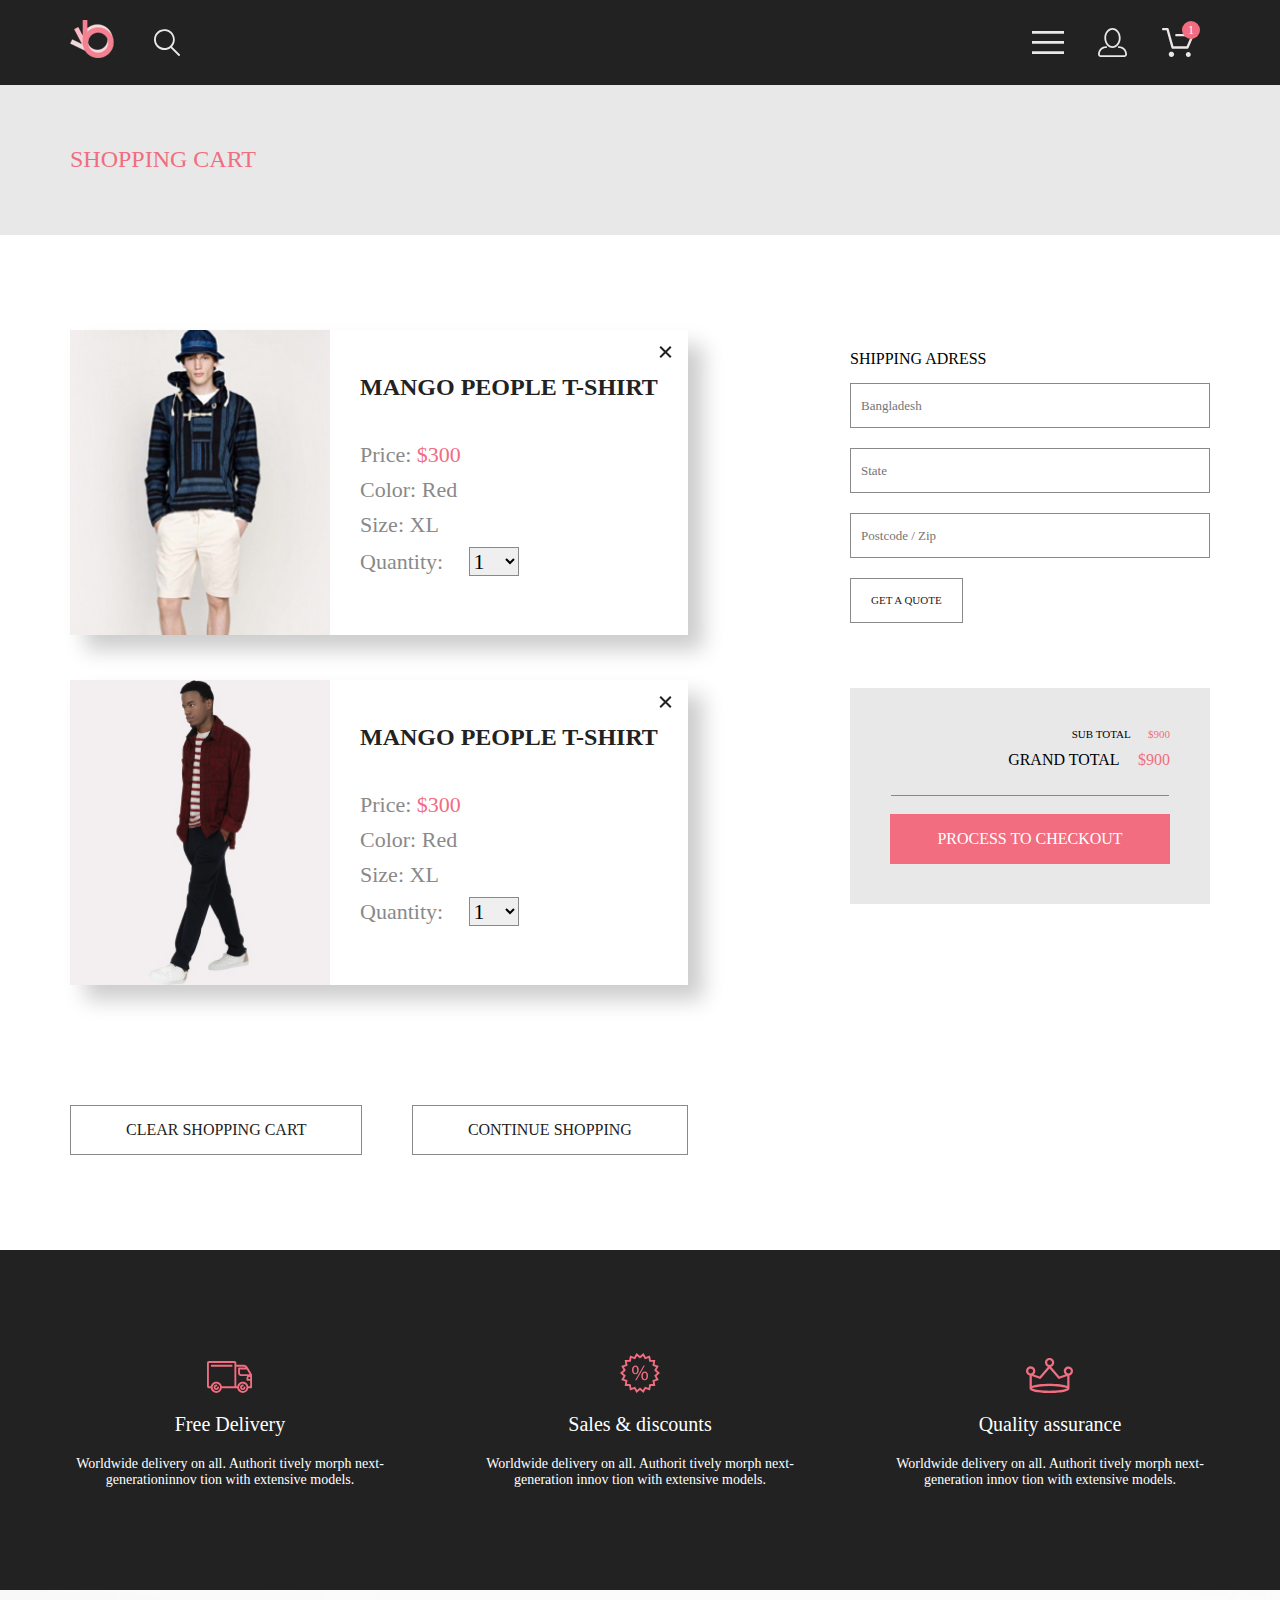
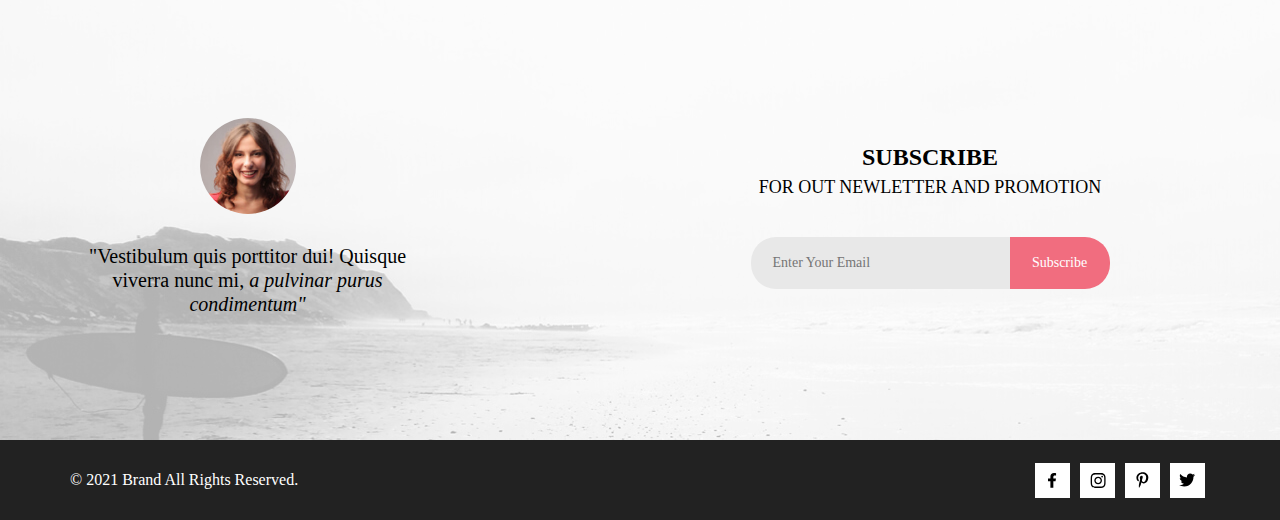
==== commit 22262059: "complete task 7" ====
--- a/cart.html
+++ b/cart.html
@@ -63,8 +63,7 @@
                 <div class="menu__drop-down">
                     <div class="drop-down_list">
 
-                        <button class="drop-down__close-button">
-                        </button>
+                        <button class="close-button"></button>
 
                         <div class="menu__list">
                             <span class="menu__header">Menu</span>
@@ -153,12 +152,19 @@
                         alt="Manto people T-shirt">
                     <div class="cart-item__info">
                         <h3 class="cart-item__info--header">Mango people t-shirt</h3>
-                        <p>Price: <span class="text-pink">$300</span></p>
-                        <p>Color: Red</p>
-                        <p>Size: XL</p>
-                        <p>Quantity: <span class="cart-item__info--quantity">2</span></p>
+                        <span class="cart-item__discription">Price: <span class="text-pink">$300</span></ы>
+                            <span class="cart-item__discription">Color: Red</span>
+                            <span class="cart-item__discription">Size: XL</span>
+                            <span class="cart-item__discription info--last-child">Quantity:</span>
+                            <select class="cart-item__info--quantity">
+                                <option>1</option>
+                                <option>2</option>
+                                <option>3</option>
+                                <option>4</option>
+                                <option>5</option>
+                            </select>
                     </div>
-                    <button class="drop-down__close-button"></button>
+                    <button class="close-button"></button>
                 </div>
 
                 <div class="cart-items">
@@ -166,12 +172,19 @@
                         alt="Manto people T-shirt">
                     <div class="cart-item__info">
                         <h3 class="cart-item__info--header">Mango people t-shirt</h3>
-                        <p>Price: <span class="text-pink">$300</span></p>
-                        <p>Color: Red</p>
-                        <p>Size: XL</p>
-                        <p>Quantity: <span class="cart-item__info--quantity">2</span></p>
+                        <span class="cart-item__discription">Price: <span class="text-pink">$300</span></span>
+                        <span class="cart-item__discription">Color: Red</span>
+                        <span class="cart-item__discription">Size: XL</span>
+                        <span class="cart-item__discription info--last-child">Quantity:</span>
+                        <select class="cart-item__info--quantity">
+                            <option>1</option>
+                            <option>2</option>
+                            <option>3</option>
+                            <option>4</option>
+                            <option>5</option>
+                        </select>
                     </div>
-                    <button class="drop-down__close-button"></button>
+                    <button class="close-button"></button>
                 </div>
 
                 <div class="cart-item__buttons">
@@ -192,7 +205,8 @@
                     <input class="adress--input" type="text" name="state" id="state" placeholder="State">
 
                     <label for="postcode"><span class="visually-hidden">State</span></label>
-                    <input class="adress--input" type="postcode" name="postcode" id="postcode" placeholder="Postcode / Zip">
+                    <input class="adress--input" type="postcode" name="postcode" id="postcode"
+                        placeholder="Postcode / Zip">
 
                     <button type="submit" class="button__cart button--position">Get a quote</button>
                 </form>
@@ -202,9 +216,7 @@
                     <p class="order-chekout__sub">Sub total <span class="text-pink margin-left">$900</span></p>
                     <p class="order-chekout__grand">Grand total <span class="text-pink margin-left">$900</span></p>
 
-                    <hr class="order-chekout__line">
-
-                    <button type="submit" class="chekout__button">Process to checkout</button>
+                    <button type="submit" class="chekout__button hr-line">Process to checkout</button>
                 </div>
             </div>
 
--- a/css/style.css
+++ b/css/style.css
@@ -4,16 +4,24 @@
 @import "variables.css";
 @import "visually-hidden.css";
 
-.clearfix::after {
-    content: "";
-    display: table;
-    clear: both;
-}
-
 body {
     font-family: "lato";
     font-weight: 400;
+    font-style: normal;
     font-size: 16px;
+}
+
+a:focus,
+button:focus,
+input:focus {
+    outline: none
+}
+
+a:focus-visible,
+button:focus-visible,
+input:focus-visible {
+    outline: 1px solid var(--brand-pink);
+    box-shadow: 0 0 10px var(--brand-pink);
 }
 
 .container {
@@ -65,11 +73,6 @@
     cursor: pointer;
 }
 
-.button-search__input:focus,
-.button-search__input:active {
-    outline: none;
-}
-
 .button-search__input--show {
     display: block;
 }
@@ -96,10 +99,6 @@
     border: none;
 
     background-color: transparent;
-}
-
-.main-nav_button:focus {
-    outline: none;
 }
 
 .nav-button {
@@ -223,7 +222,7 @@
     display: block;
 }
 
-.drop-down__close-button {
+.close-button {
     content: "";
 
     position: absolute;
@@ -239,8 +238,8 @@
     cursor: pointer;
 }
 
-.drop-down__close-button::before,
-.drop-down__close-button::after {
+.close-button::before,
+.close-button::after {
     content: "";
 
     position: absolute;
@@ -253,21 +252,22 @@
     background-color: var(--brand-black);
 }
 
-.drop-down__close-button::before {
+.close-button::before {
     transform: rotate(45deg);
 }
 
-.drop-down__close-button::after {
+.close-button::after {
     transform: rotate(-45deg);
 }
 
-.drop-down__close-button:hover:before,
-.drop-down__close-button:hover:after {
+.close-button:hover:before,
+.close-button:hover:after {
     background-color: var(--brand-gray);
 }
 
-.drop-down__close-button:focus {
-    outline: none;
+.close-button:active:before,
+.close-button:active:after {
+    background-color: var(--brand-gray-light);
 }
 
 .menu__list {
@@ -309,44 +309,31 @@
 
 
 /* page-category */
-/* решение с гридами и background-image */
 
 .category__wrapper {
     margin-top: 65px;
 
-    display: grid;
-    grid-gap: 30px;
-    grid-template: repeat(2, auto) / repeat(3, 1fr);
+    display: flex;
+    flex-wrap: wrap;
+    justify-content: space-between;
 }
 
 .banner-link {
-    display: flex;
-    width: 100%;
-    height: 18vw; /* Какое значение тут надо задать? */
-}
-
-.category__banner {
-    display: flex;
+    width: 32%;
+    height: 260px;
+
+    position: relative;
+
+    display: flex;
+    flex-direction: column;
     justify-content: center;
-    align-items: center;
-
-    width: 100%;
-    height: 100%;
-
-    position: relative;
-  
+
     background-size: cover;
     background-repeat: no-repeat;
     background-position: center;
-
-    z-index: -2;
-}
-
-.banner-link {
-    position: relative;
-}
-
-.category__banner::after {
+}
+
+.banner-link::after {
     content: "";
 
     position: absolute;
@@ -358,12 +345,14 @@
     height: 100%;
 
     background-color: rgba(33, 22, 22, 0.7);
-    z-index: -1;
+}
+
+.banner-link:hover::after {
+    background: radial-gradient(rgba(33, 22, 22, 0.7), rgba(33, 22, 22, 0.8));
 }
 
 .banner--man {
-    background-image: url("../graphic/img/product_for-men.jpg");
-    
+    background-image: url("../graphic/img/product_for-men.jpg"); 
 }
 
 .banner--woman {
@@ -375,124 +364,39 @@
 }
 
 .banner--accesories {
-    height: 16vw;
     background-image: url("../graphic/img/product_accesories.jpg");
-}
-
-.banner-badge__text {
-    text-align: center;
-    color: white;
-}
-
-.banner-logn {
-    grid-column: 1/-1;
-
-}
-
-/* 
-.category__wrapper {
-    margin-top: 65px;
-
-    display: grid;
-    grid-gap: 30px;
-    grid-template: repeat(2, auto) / repeat(3, auto);
-}
-
-.category__banner {
-    position: relative;
-    text-align: center;
-    margin: 0 auto;
-}
-
-.category__banner img {
-    display: block;
-
+    
     width: 100%;
-    height: auto;
-}
-
-.banner--accesories {
-    grid-column: 1/-1;
-}
-
-.banner-badge__wrapper {
-    display: flex;
-    flex-direction: column;
-    justify-content: center;
-
-    width: 100%;
-    height: 100%;
-
-    position: absolute;
-    top: 0;
-    left: 0;
-
-    background-color: rgba(33, 22, 22, 0.7);
-
-    z-index: 2;
-}
-
-.banner-badge__wrapper:hover {
-    background: radial-gradient(rgba(33, 22, 22, 0.7), rgba(33, 22, 22, 0.8));
-} */
-
-.banner-link:hover .category__banner::after {
-    background: radial-gradient(rgba(33, 22, 22, 0.7), rgba(33, 22, 22, 0.8));
+    height: 180px;
+
+    margin-top: 20px;
 }
 
 .banner-badge__info {
     font-size: 16px;
     line-height: 19px;
+    text-align: center;
 
     margin: 0;
 
     text-transform: uppercase;
 
     color: var(--brand-white);
+
+    z-index: 1;
 }
 
 .banner-badge__category {
     font-size: 24px;
     font-weight: 700;
+    text-align: center;
 
     margin: 0;
 
     text-transform: uppercase;
-}
-
-@media (max-width: 768px) {
-    .category__wrapper {
-        grid-gap: 15px;
-    }
-
-    .banner-badge__info {
-        font-size: 10px;
-    }
-
-    .banner-badge__category {
-        font-size: 16px;
-    }
-
-}
-
-@media (max-width: 375px) {
-    .category__wrapper {
-        grid-template: repeat(2, auto) / repeat(1, auto);
-    }
-
-    .banner--accesories img {
-        height: 110px;
-        object-fit: cover;
-    }
-
-    .banner-badge__info {
-        font-size: 16px;
-    }
-
-    .banner-badge__category {
-        font-size: 24px;
-    }
-} 
+
+    z-index: 1;
+}
 
 
 /* page-fetured */
@@ -699,6 +603,10 @@
     justify-content: flex-end;
 }
 
+.adventage__block:nth-child(2) {
+    margin: 0 25px;
+}
+
 .adventage__block-icon {
     display: block;
 
@@ -851,12 +759,10 @@
 }
 
 .subscribe__button:hover {
-    outline: none;
     background-color: var(--brand-pink-dark);
 }
 
 .subscribe__button:active {
-    outline: none;
     background-color: var(--brand-gray);
 }
 
@@ -959,6 +865,10 @@
 
 .breadcrumbs-list__link:hover {
     color: var(--brand-black);
+}
+
+.breadcrumbs-list__link:active {
+    color: var(--brand-pink);
 }
 
 .breadcrumbs-list__link::after {
@@ -1101,7 +1011,6 @@
     background-color: transparent;
 
     border: none;
-    outline: none;
     cursor: pointer;
 }
 
@@ -1262,23 +1171,28 @@
 
     padding: 0;
 
-    outline: none;
     border: none;
     background-color: var(--brand-gray-light);
 }
 
 .slider__button-arrow {
     display: block;
+    
+    margin: 0;
+
     fill: var(--brand-black);
-    margin: 0;
+}
+
+.slider__button:active {
+    background-color: var(--brand-pink);
 }
 
 .slider__button:hover .slider__button-arrow {
     fill: var(--brand-pink);
 }
 
-.slider__button:active {
-    background-color: var(--brand-gray);
+.slider__button:hover .slider__button-arrow {
+    fill: var(--brand-pink-dark);
 }
 
 .page-slider__wrapper {
@@ -1288,11 +1202,8 @@
 
 .page-slider__image {
     display: block;
-}
-
-/* .page-product {
-    position: relative;
-} */
+    height: auto;
+}
 
 .product-description {
     position: relative;
@@ -1360,11 +1271,27 @@
 
 .product__price {
     display: block;
+    position: relative;
     font-size: 24px;
 
     margin-top: 35px;
+    margin-bottom: 85px;
 
     color: var(--brand-pink);
+}
+
+.product__price::after {
+    content: "";
+
+    width: 70%;
+    height: 1px;
+
+    position: absolute;
+    left: 15%;
+    right: 15%;
+    bottom: -65px;
+
+    background-color: var(--brand-gray-light);
 }
 
 .product-line {
@@ -1438,7 +1365,8 @@
 }
 
 .cart-items__wrapper {
-    width: 650px;
+    max-width: 650px;
+    min-width: 505px;
 }
 
 .cart-items {
@@ -1449,7 +1377,7 @@
     position: relative;
 
     width: 100%;
-    height: 305px;
+    min-height: 305px;
 
     margin-bottom: 45px;
 
@@ -1460,15 +1388,13 @@
 
 .cart-item__image {
     display: block;
+    height: auto;
 }
 
 .cart-item__info {
+    box-sizing: border-box;
     flex-grow: 2;
     padding: 20px 30px;
-}
-
-.cart-item__info p{
-    margin: 0 0 15px 0;
 }
 
 .cart-item__info--header {
@@ -1480,8 +1406,18 @@
     color: var(--brand-black);
 }
 
+.cart-item__discription {
+    display: block;
+    margin: 10px 0;
+}
+
+.info--last-child {
+    display: inline-block;
+    margin: 0;
+}
+
 .cart-item__info--quantity {
-    padding: 2px 15px;
+    width: 50px;
     margin-left: 20px;
     border: 1px solid var(--brand-gray);
 }
@@ -1528,9 +1464,13 @@
 }
 
 .shipping__adress {
+    display: block;
     font-size: 16px;
-
     font-weight: 300;
+
+    margin-top: 20px;
+    margin-bottom: 15px;
+
     text-transform: uppercase;
 }
 
@@ -1552,6 +1492,28 @@
     border: 1px solid var(--brand-gray);
 }
 
+.radio-button {
+    width: 17px;
+    height: 17px;
+}
+
+input[type=checkbox] { 
+    vertical-align: middle; 
+    position: relative; 
+    bottom: 1px; 
+} 
+
+.radio-button__header {
+    font-size: 11px;
+    font-weight: 300;
+    line-height: 25px;
+
+    bottom: 10px;
+
+    margin-left: 10px;
+    margin-right: 20px;
+}
+
 .adress--input:active {
     color: var(--brand-gray);
 }
@@ -1567,7 +1529,7 @@
     box-sizing: border-box;
 
     width: 100%;
-    height: 215px;
+    min-height: 215px;
 
     padding: 40px;
     margin-top: 65px;
@@ -1592,11 +1554,23 @@
     margin-left: 15px;
 }
 
-.order-chekout__line {
-    margin: 20px 0;
+.hr-line::before {
+    content: "";
+
+    width: 100%;
+    height: 1px;
+
+    position: absolute;
+    top: -20px;
+    left: 0;
+    right: 0;
+
+    background-color: var(--brand-gray);
 }
 
 .chekout__button {
+    position: relative;
+
     width: 100%;
 
     font-size: 16px;
@@ -1606,7 +1580,7 @@
     justify-content: center;
     align-items: center;
 
-    margin-top: 15px;
+    margin-top: 45px;
     padding: 15px 30px;
 
     color: var(--brand-white);
@@ -1621,8 +1595,77 @@
     background-color: var(--brand-pink-dark);
 }
 
-.chekout__button:focus {
+.chekout__button:active {
     border-color: var(--brand-gray);
     background-color: var(--brand-gray);
-    outline: none;
+}
+
+.join__button svg {
+
+}
+
+.join__button svg {
+    margin-left: 20px;
+}
+
+
+/* Registration */
+
+.password-description {
+    font-size: 13px;
+    font-weight: 300;
+    line-height: 16px;
+    
+    margin: 0;
+
+    color: var(--brand-gray);
+}
+
+.registration__wrapper {
+    display: flex;
+    justify-content: space-between;
+
+    margin-top: 65px;    
+}
+
+.registration-block {
+    max-width: 360px;
+    min-width: 300px;
+}
+
+.registration-info {
+    max-width: 650px;
+
+    margin-left: 30px;
+
+    font-size: 24px;
+    font-weight: 300;
+}
+
+.registration-info--header {
+    text-transform: uppercase;
+}
+
+.registration-info__list {
+    list-style: none;
+    line-height: 45px;
+    padding-left: 30px;
+}
+
+.registration-info__item{
+    position: relative;
+}
+
+.registration-info__item::before{
+    content: "";
+
+    width: 20px;
+    height: 16px;
+
+    position: absolute;
+    top: 15px;
+    left: -30px;
+
+    background-image: url("../graphic/svg/check_icon.svg");
+    background-repeat: no-repeat;
 }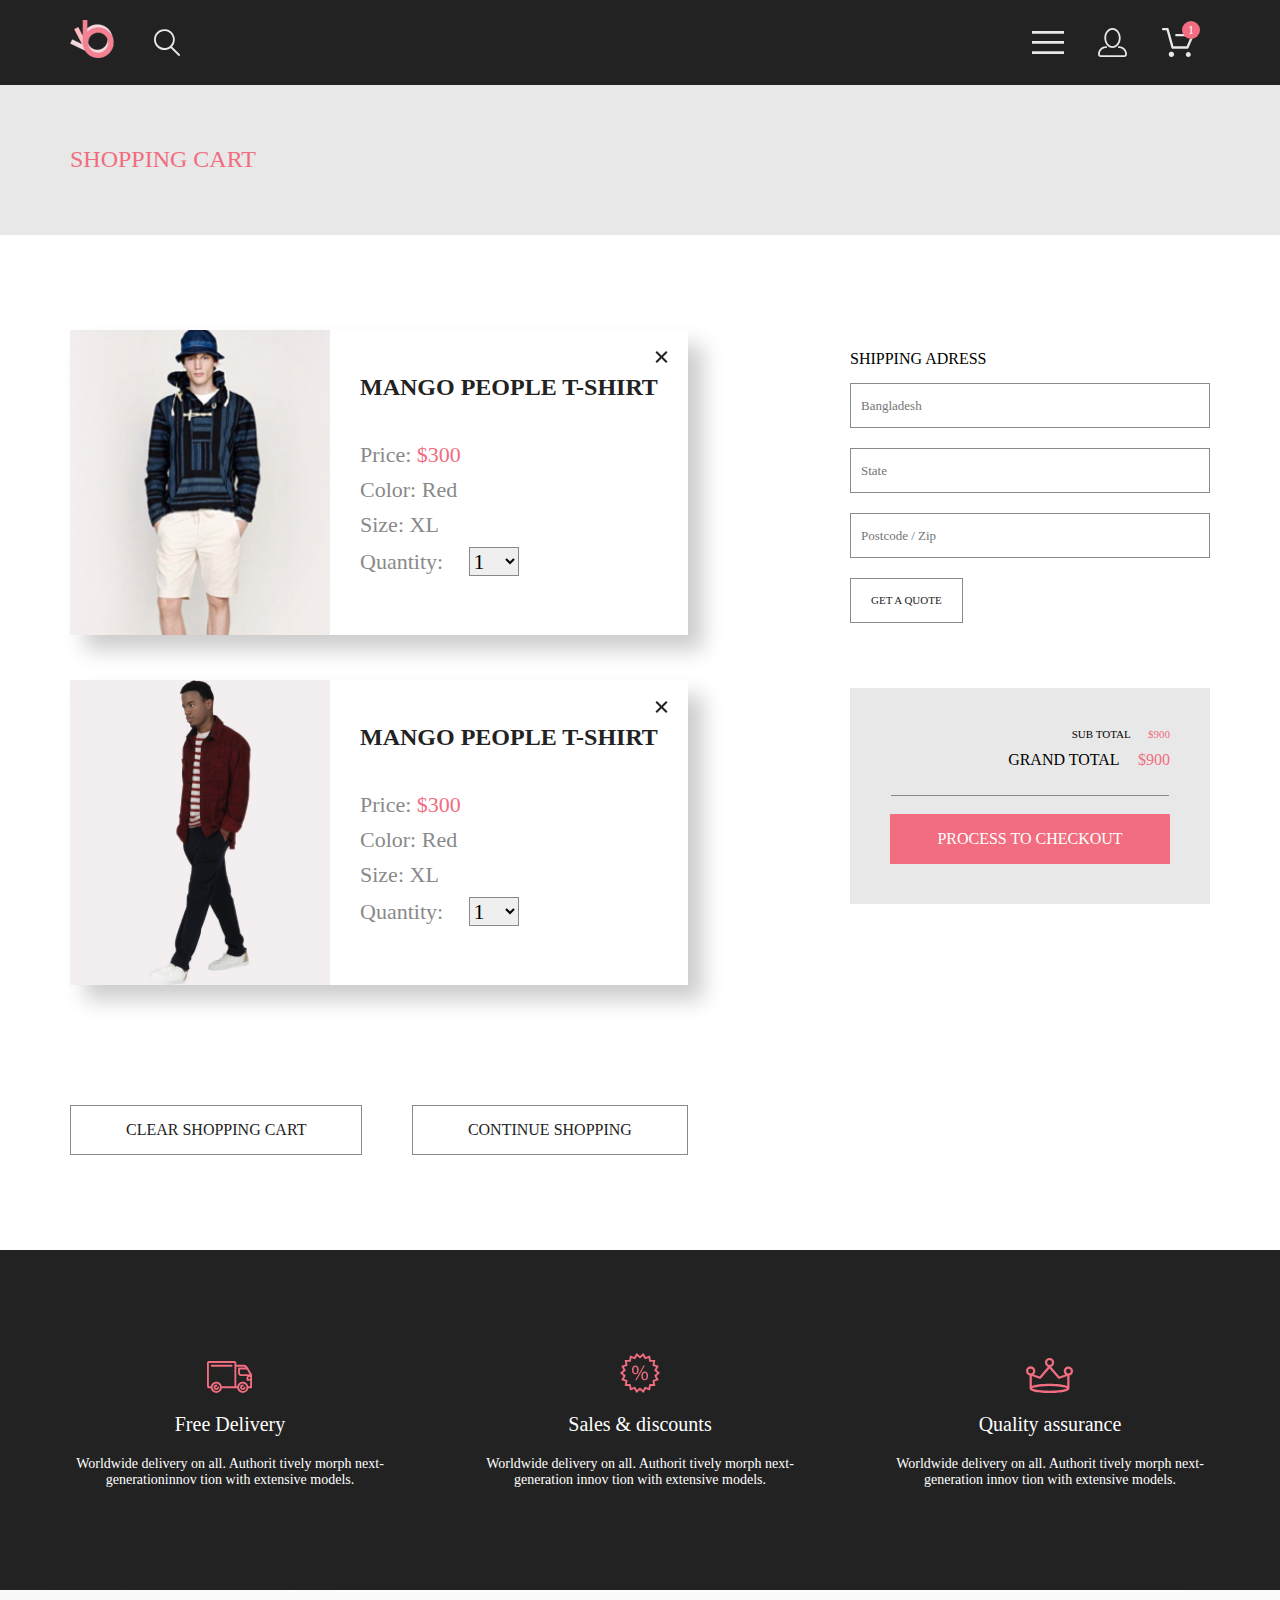
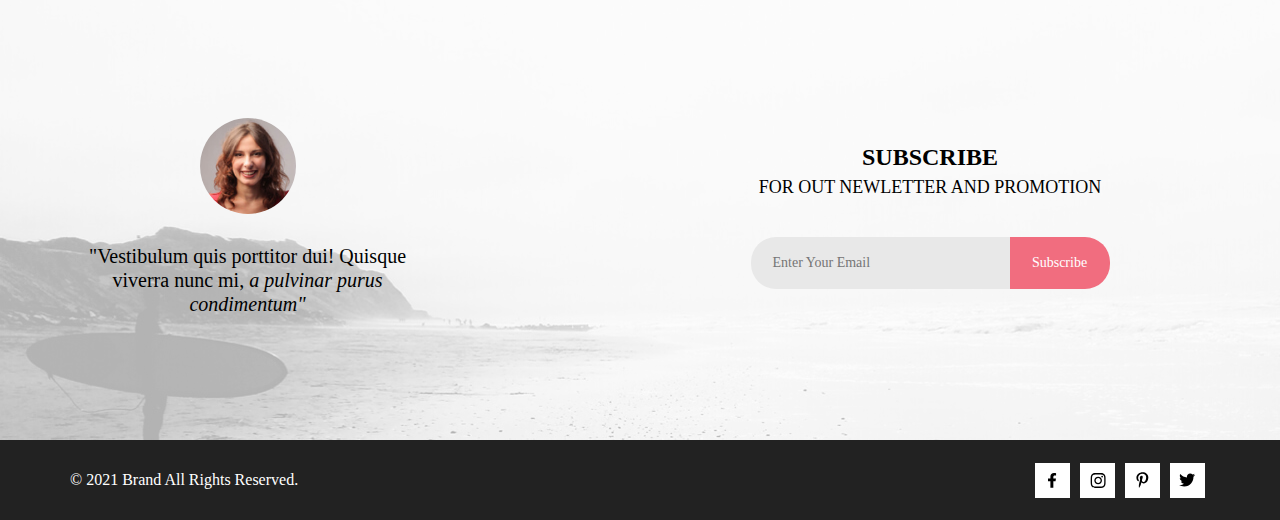
==== commit 9ef4dc80: "complete desktop adaptive" ====
--- a/cart.html
+++ b/cart.html
@@ -11,7 +11,7 @@
 
 <body>
     <header class="page-header">
-        <div class="page-header__wrapper container">
+        <div class="page-header__wrapper container container-desctop">
 
             <a class="page-header__logo" href="index.html">
                 <img width="44" height="38" src="graphic/img/Brand_logo_small.png" alt="Brand logo, home page button">
@@ -139,7 +139,7 @@
 
     <main>
         <section class="page-breadcrumbs">
-            <div class="page-breadcrumbs__wrapper container">
+            <div class="page-breadcrumbs__wrapper container container-desctop">
                 <span class="page-breadcrumbs__title">Shopping cart</span>
             </div>
         </section>
@@ -195,7 +195,7 @@
 
             <div class="shipping-block">
 
-                <form type="post">
+                <form class="shipping-block__form" type="post">
                     <p class="shipping__adress">Shipping adress</p>
 
                     <label for="city"><span class="visually-hidden">City</span></label>
@@ -291,7 +291,7 @@
     </main>
 
     <footer class="page-footer">
-        <div class="page-footer_wrapper container">
+        <div class="page-footer_wrapper container container-desctop">
             <p class="footer__copyright">&copy; 2021 Brand All Rights Reserved.</p>
 
             <div class="footer__social">
--- a/css/style.css
+++ b/css/style.css
@@ -1,4 +1,3 @@
-@import "animations.css";
 @import "fonts.css";
 @import "normalize.css";
 @import "variables.css";
@@ -139,7 +138,7 @@
 /* page-brand */
 
 .page-brand {
-    min-height: 765px;
+    /* min-height: 765px; */
     background-color: #F1E4E6;
 
     position: relative;
@@ -161,9 +160,8 @@
     line-height: 43px;
 
     position: relative;
-
-    padding-left: 25px;
-    margin-right: 10%;
+    
+    margin: 0 10% 0 0;
 
     text-transform: uppercase;
 }
@@ -175,8 +173,8 @@
     height: 100%;
 
     position: absolute;
-    top: -1px;
-    left: 0;
+    top: -2px;
+    left: -25px;
 
     background-color: var(--brand-pink);
 }
@@ -202,6 +200,19 @@
     position: absolute;
     top: 85px;
     right: 0;
+
+    z-index: 3;
+}
+
+.page-brand--dark-mode::after {
+    content: "";
+
+    width: 100%;
+    height: 100%;
+
+    position: absolute;
+    top: 0;
+    left: 0;
 
     background-color: rgba(33, 22, 22, 0.7);
     z-index: 2;
@@ -243,8 +254,8 @@
     content: "";
 
     position: absolute;
-    top: 6px;
-    left: 0px;
+    top: 10.5px;
+    right: 3.5px; 
 
     width: 15px;
     height: 2px;
@@ -258,6 +269,15 @@
 
 .close-button::after {
     transform: rotate(-45deg);
+}
+
+.close-button:hover,
+.close-button:hover {
+    width: 22px;
+    height: 22px;
+    border-radius: 50%;
+
+    background-color: var(--brand-gray-light);
 }
 
 .close-button:hover:before,
@@ -265,6 +285,8 @@
     background-color: var(--brand-gray);
 }
 
+
+
 .close-button:active:before,
 .close-button:active:after {
     background-color: var(--brand-gray-light);
@@ -296,6 +318,10 @@
     color: var(--brand-pink-dark);
 }
 
+.category__header:active {
+    color: var(--brand-gray-light);
+}
+
 .category__item {
     padding-top: 10px;
     padding-left: 15px;
@@ -307,6 +333,9 @@
     color: var(--brand-black);
 }
 
+.category__item:active {
+    color: var(--brand-gray-light);
+}
 
 /* page-category */
 
@@ -405,21 +434,19 @@
     margin-top: 90px;
 }
 
-.fetured-header {
-    text-align: center;
-}
-
 .fetured-header__title {
     margin: 0;
     font-size: 30px;
     font-weight: 400;
     line-height: 36px;
+    text-align: center;
 }
 
 .fetured-header__description {
     margin: 0;
     font-size: 14px;
     line-height: 17px;
+    text-align: center;
 
     color: var(--brand-gray);
 }
@@ -437,8 +464,7 @@
 
     position: relative;
 
-    width: 360px;
-    min-height: 582px;
+    max-width: 360px;
 
     margin-bottom: 30px;
 
@@ -462,6 +488,8 @@
 
 .fetured-item__image {
     display: block;
+    width: 100%;
+    height: auto;
 }
 
 .feture-item_info {
@@ -932,6 +960,10 @@
     background-image: url("../graphic/svg/pagination__arrow-left--hover.svg");
 }
 
+.pagination-arrow__left:active {
+    background-image: url("../graphic/svg/pagination__arrow-left--active.svg");
+}
+
 
 .pagination-arrow__right {
     content: "";
@@ -951,6 +983,10 @@
     background-image: url("../graphic/svg/pagination__arrow-right--hover.svg");
 }
 
+.pagination-arrow__right:active {
+    background-image: url("../graphic/svg/pagination__arrow-right--active.svg");
+}
+
 .pagination__item {
     position: relative;
 
@@ -992,11 +1028,14 @@
     position: relative;
 
     margin-top: 50px;
+
+    display: flex;
+    align-items: center;
 }
 
 .filter__drop-down {
     width: 120px;
-    z-index: 2;
+    z-index: 3;
 }
 
 .filter__drop-down:hover {
@@ -1049,7 +1088,7 @@
 
     background-color: white;
     box-shadow: 0px 4px 4px rgba(0, 0, 0, 0.25);
-    z-index: 1;
+    z-index: 3;
 }
 
 .filter__drop-down:hover .drop-down__content {
@@ -1068,6 +1107,10 @@
     color: var(--brand-black);
 }
 
+.drop-down__link:active {
+    color: var(--brand-gray-light);
+}
+
 .drop-down__link--header {
     position: relative;
 
@@ -1105,50 +1148,182 @@
     background-color: var(--brand-pink-dark);
 }
 
+.drop-down__link--header:active {
+    color: var(--brand-gray-light);
+}
+
+.drop-down__link--header:active:before {
+    background-color: var(--brand-gray-light);
+}
+
 
 /* filter sort */
 
+.filter__drop-down {
+    position: relative;
+}
+
 .sort__drop-down {
+    width: 100%;
+    height: 50px;
+
     position: absolute;
     top: 0;
     left: 0;
 
-    width: 100%;
-    height: 50px;
-
     display: flex;
     justify-content: center;
     align-items: center;
-}
-
-.sort__list {
+
+    flex-grow: 2;
+}
+
+.page-filter__form {
+    position: relative;
+    margin: 0 10px;
+}
+
+.filter__button {
+    display: block;
+
+    height: 20px;
+
+    padding: 0 15px;
+
+    border: none;
+    background-color: transparent;
+
+    fill: var(--brand-gray);
+}
+
+.filter__button:hover {
+    fill: var(--brand-black);
+}
+
+.filter__button:active {
+    fill: var(--brand-gray-light);
+}
+
+.fiter__button--decore {
     font-family: "lato";
+    font-weight: 400;
+    font-style: normal;
     font-size: 14px;
-
-    border: none;
-    margin: 0 15px;
-
-    text-transform: uppercase;
+    text-transform: uppercase;
+
+    margin-right: 5px;
 
     color: var(--brand-gray);
 }
 
-.sort__list option {
-    margin-left: 5px;
-}
-
-.sort--trends {
-    width: 135px;
-}
-
-.sort--size {
-    width: 55px;
-}
-
-.sort--price {
-    width: 65px;
-}
-
+.fiter__button--decore:hover {
+    color: var(--brand-black);
+}
+
+.fiter__button--decore:active {
+    color: var(--brand-gray-light);
+}
+
+.filter__list {
+    display: none;
+
+    width: 100%;
+
+    position: absolute;
+    top: 30px;
+    left: 0;
+
+    box-sizing: border-box;
+
+    padding: 10px;
+    box-shadow: 6px 4px 35px rgba(0, 0, 0, 0.21);
+    background-color: white;
+    z-index: 3;
+}
+
+.filter__list--show {
+    display: block;
+}
+
+.filter__list--input {
+    display: none;
+}
+
+.filter__list--range {
+    overflow: hidden;
+    width: 100%;
+    -webkit-appearance: none;
+    background-color: var(--brand-gray-light);
+}
+
+.filter__list--range::-webkit-slider-thumb {
+    width: 20px;
+    height: 15px;
+    -webkit-appearance: none;
+
+    background:  var(--brand-pink);
+    box-shadow: -80px 0 0 80px var(--brand-gray);
+}
+
+.filter__list--output {
+    font-size: 14px;
+    text-transform: uppercase;
+    color: var(--brand-gray);
+}
+
+.filter__list--color {
+    width: 100%;
+    height: 60px;
+}
+
+.filter__list--color-title,
+.filter__list--input-title {
+    position: relative;
+    display: block;
+
+    font-family: "lato";
+    font-weight: 400;
+    font-style: normal;
+    font-size: 14px;
+    text-align: left;
+    text-transform: uppercase;
+
+    margin-top: 8px;
+    margin-left: 20px;
+
+    color: var(--brand-gray);
+}
+
+.filter__list--input-title:hover {
+    color: var(--brand-black);
+}
+
+.filter__list--input-title:active {
+    color: var(--brand-gray-light);
+}
+
+.filter__list--input-title::before {
+    content: "";
+
+    width: 13px;
+    height: 13px;
+
+    position: absolute;
+    top: 0;
+    left: -20px;
+
+    border: 1px solid var(--brand-gray);
+    border-radius: 20%;
+}
+
+.filter__list--input:nth-child(1):checked ~ .filter__list--input-title:nth-child(2):before,
+.filter__list--input:nth-child(3):checked ~ .filter__list--input-title:nth-child(4):before,
+.filter__list--input:nth-child(5):checked ~ .filter__list--input-title:nth-child(6):before,
+.filter__list--input:nth-child(7):checked ~ .filter__list--input-title:nth-child(8):before {
+  background-image: url("../graphic/svg/check_filter.svg");
+  background-size: cover;
+  background-position: center;
+}
 
 /* Product.html */
 
@@ -1358,7 +1533,6 @@
 /* cart-page */
 .shopping-cart__wrapper{
     display: flex;
-    flex-wrap: wrap;
     justify-content: space-between;
 
     padding-top: 95px;
@@ -1367,6 +1541,8 @@
 .cart-items__wrapper {
     max-width: 650px;
     min-width: 505px;
+
+    margin-right: 20px;
 }
 
 .cart-items {
@@ -1492,24 +1668,28 @@
     border: 1px solid var(--brand-gray);
 }
 
+.adress-gender__input {
+    display: flex;
+    justify-content: start;
+    align-items: center;
+}
+
 .radio-button {
     width: 17px;
     height: 17px;
-}
-
-input[type=checkbox] { 
-    vertical-align: middle; 
-    position: relative; 
-    bottom: 1px; 
-} 
+
+    margin-bottom: 0;
+}
+
+.female-gender--hide {
+    display: none;
+}
 
 .radio-button__header {
     font-size: 11px;
     font-weight: 300;
     line-height: 25px;
 
-    bottom: 10px;
-
     margin-left: 10px;
     margin-right: 20px;
 }
@@ -1598,10 +1778,6 @@
 .chekout__button:active {
     border-color: var(--brand-gray);
     background-color: var(--brand-gray);
-}
-
-.join__button svg {
-
 }
 
 .join__button svg {
@@ -1630,13 +1806,13 @@
 
 .registration-block {
     max-width: 360px;
-    min-width: 300px;
+    min-width: 320px;
 }
 
 .registration-info {
     max-width: 650px;
 
-    margin-left: 30px;
+    margin-left: 40px;
 
     font-size: 24px;
     font-weight: 300;
@@ -1648,12 +1824,12 @@
 
 .registration-info__list {
     list-style: none;
-    line-height: 45px;
     padding-left: 30px;
 }
 
 .registration-info__item{
     position: relative;
+    margin-bottom: 20px;
 }
 
 .registration-info__item::before{
@@ -1663,9 +1839,149 @@
     height: 16px;
 
     position: absolute;
-    top: 15px;
+    top: 7px;
     left: -30px;
 
     background-image: url("../graphic/svg/check_icon.svg");
     background-repeat: no-repeat;
+}
+
+
+/* media query */
+@media (max-width: 1100px) {
+    .fetured-item__wrapper{
+        justify-content: space-evenly;
+    }
+
+    .fetured-item__wrapper > .fetured-item:last-child:not(:nth-child(even)) {
+        display: none;
+    }
+
+    .align-right {
+        justify-content: flex-end;
+    }
+
+    .button__cart {
+        padding: 15px 35px;
+    } 
+}
+
+@media (max-width: 992px) {
+    .shopping-cart__wrapper {
+        display: flex;
+        flex-direction: column;
+        align-items: center;
+    }
+
+    .cart-items__wrapper {
+        width: 90%;
+        max-width: 902px;
+    }
+
+    .shipping-block {
+        width: 100%;
+
+        margin-top: 45px;
+
+        display: flex;
+        justify-content: space-around;
+        align-items: center;
+    }
+
+    .cart-item__buttons {
+        justify-content: space-around;
+    }
+
+    .button__cart {
+        margin-top: 0;
+    }
+
+    .shipping-block__form,
+    .order-chekout {
+        width: 45%;
+        margin-top: 0;
+    }
+
+    .registration-info {
+        font-size: 20px;
+    }
+
+    .review-subscribe::after {
+        background-position: -300px center;
+    }
+}
+
+@media (max-width: 768px) {
+
+    .container {
+       max-width: 736px;        
+    }
+
+    .container-desctop {
+        max-width: 705px;
+    }
+
+    .page-brand__text {
+        font-size: 44px;
+    }
+
+    .page-brand__text--small {
+        font-size: 24px;
+
+    }
+
+    .category__wrapper {
+        margin-top: 20px;
+    }
+    
+    .banner-link {
+        height: 165px;
+    }   
+
+    .banner--accesories {
+        height: 115px;
+    
+        margin-top: 15px;
+    }
+
+    .fetured-item__wrapper{
+        justify-content: space-between;
+    }
+    
+    .fetured-item {
+        margin-bottom: 15px;
+    }
+
+    .button-pink {
+      margin-top: 35px;
+    }
+
+    .advantages {
+        margin-top: 65px;
+    }
+
+    .adventages__wrapper {
+        min-height: 610px;
+
+        flex-direction: column;
+        justify-content: space-evenly;
+    }
+
+    .review-subscribe__wrapper {
+        min-height: 615px;
+        flex-direction: column;
+        justify-content: space-evenly;
+    }
+
+    .registration-info {
+        font-size: 16px;
+    }
+
+    .registration-info__item::before{
+        top: 3px;
+    }
+
+    .female-gender--hide {
+        display: block;
+    }
 }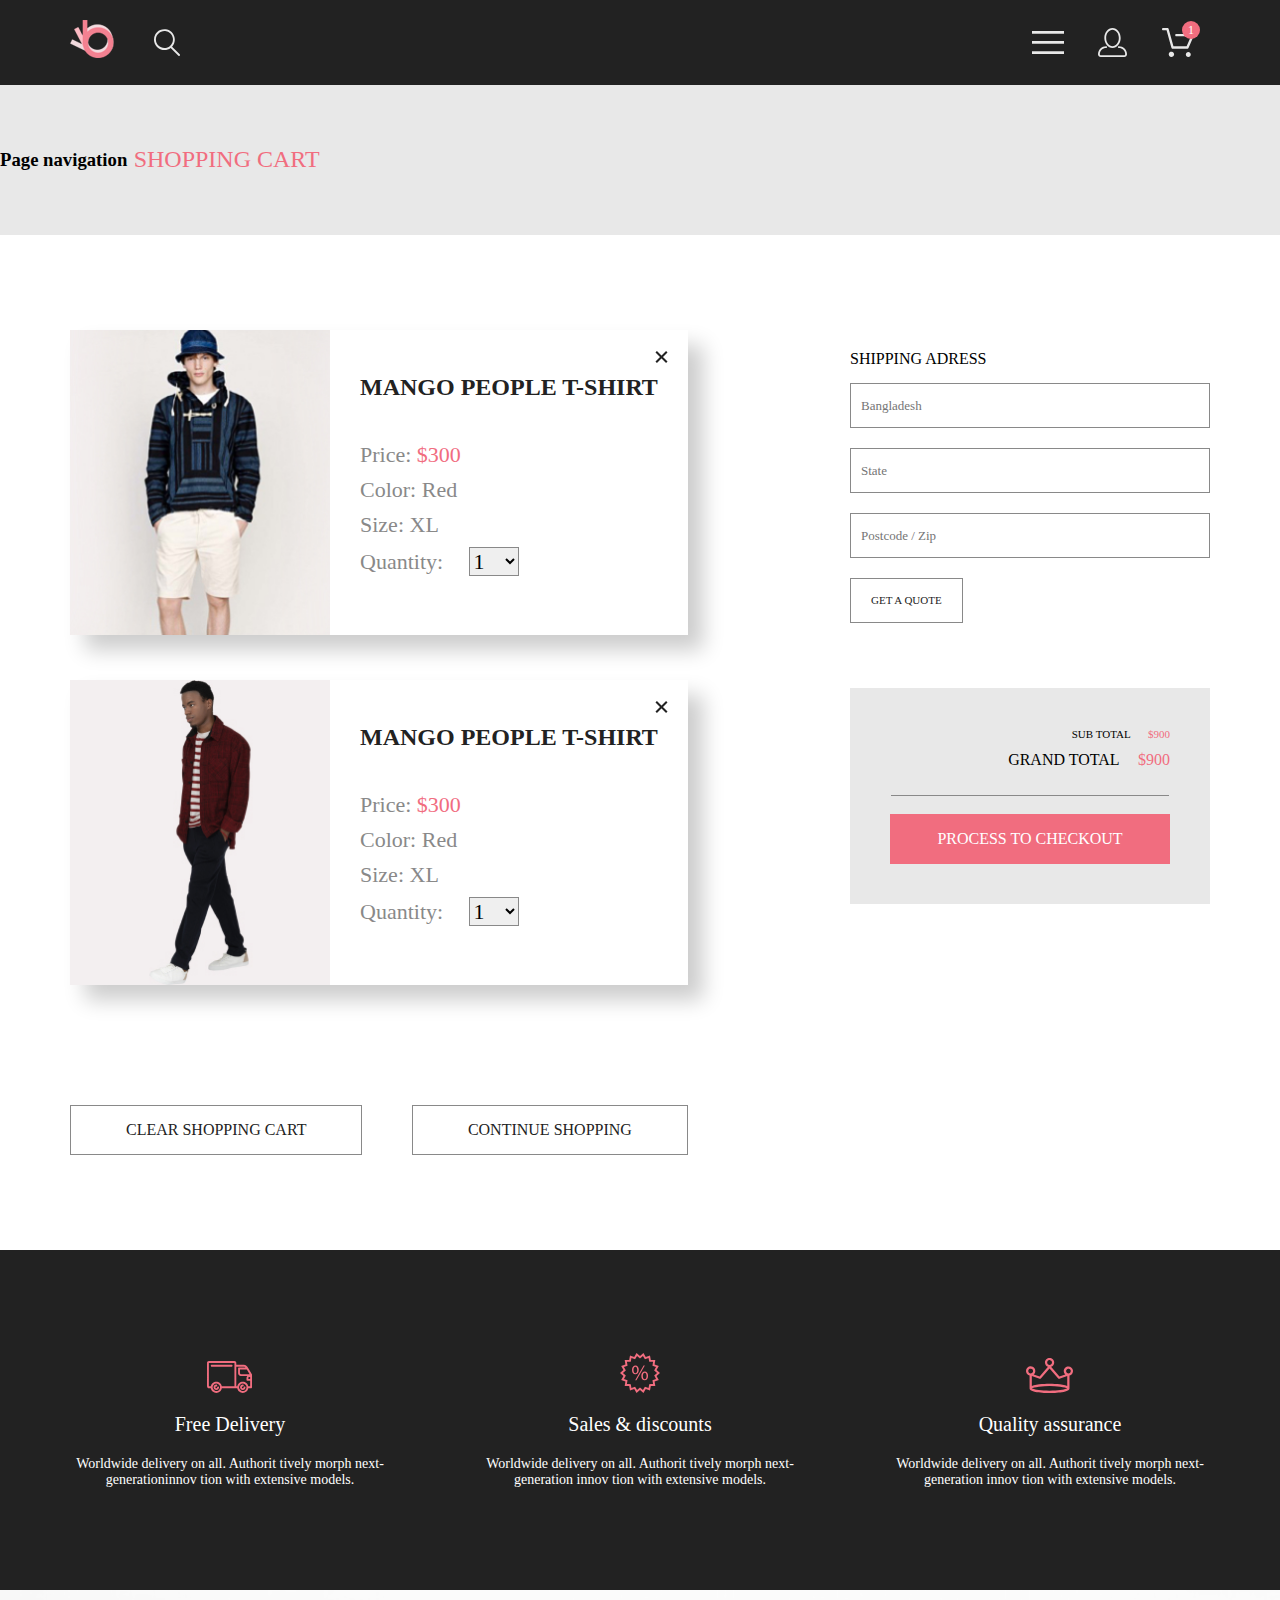
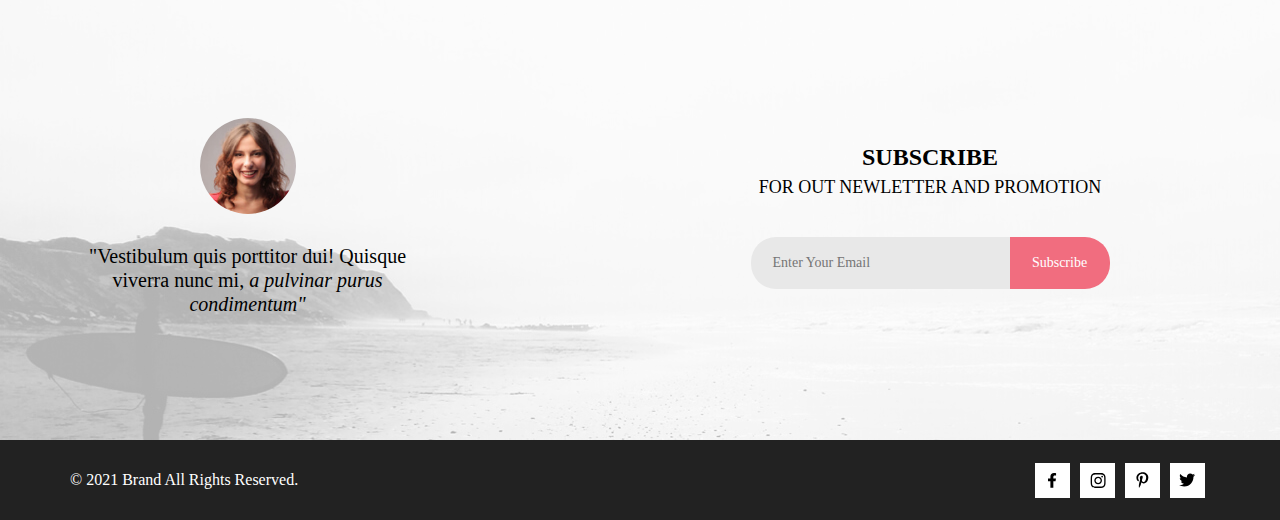
==== commit 3f5d9924: "Checked the site for validity" ====
--- a/cart.html
+++ b/cart.html
@@ -139,6 +139,7 @@
 
     <main>
         <section class="page-breadcrumbs">
+            <h3 class="visualy-hidden">Page navigation</h3>
             <div class="page-breadcrumbs__wrapper container container-desctop">
                 <span class="page-breadcrumbs__title">Shopping cart</span>
             </div>
@@ -147,22 +148,23 @@
         <section class="shopping-cart__wrapper container">
 
             <div class="cart-items__wrapper">
+
                 <div class="cart-items">
                     <img class="cart-item__image" width="260" height="305" src="graphic/img/cart_img-1.jpg"
                         alt="Manto people T-shirt">
                     <div class="cart-item__info">
                         <h3 class="cart-item__info--header">Mango people t-shirt</h3>
-                        <span class="cart-item__discription">Price: <span class="text-pink">$300</span></ы>
-                            <span class="cart-item__discription">Color: Red</span>
-                            <span class="cart-item__discription">Size: XL</span>
-                            <span class="cart-item__discription info--last-child">Quantity:</span>
-                            <select class="cart-item__info--quantity">
-                                <option>1</option>
-                                <option>2</option>
-                                <option>3</option>
-                                <option>4</option>
-                                <option>5</option>
-                            </select>
+                        <span class="cart-item__discription">Price: <span class="text-pink">$300</span></span>
+                        <span class="cart-item__discription">Color: Red</span>
+                        <span class="cart-item__discription">Size: XL</span>
+                        <span class="cart-item__discription info--last-child">Quantity:</span>
+                        <select class="cart-item__info--quantity">
+                            <option>1</option>
+                            <option>2</option>
+                            <option>3</option>
+                            <option>4</option>
+                            <option>5</option>
+                        </select>
                     </div>
                     <button class="close-button"></button>
                 </div>
@@ -195,7 +197,7 @@
 
             <div class="shipping-block">
 
-                <form class="shipping-block__form" type="post">
+                <form class="shipping-block__form">
                     <p class="shipping__adress">Shipping adress</p>
 
                     <label for="city"><span class="visually-hidden">City</span></label>
@@ -205,7 +207,7 @@
                     <input class="adress--input" type="text" name="state" id="state" placeholder="State">
 
                     <label for="postcode"><span class="visually-hidden">State</span></label>
-                    <input class="adress--input" type="postcode" name="postcode" id="postcode"
+                    <input class="adress--input" type="text" name="postcode" id="postcode"
                         placeholder="Postcode / Zip">
 
                     <button type="submit" class="button__cart button--position">Get a quote</button>
--- a/css/style.css
+++ b/css/style.css
@@ -863,6 +863,8 @@
 }
 
 .page-breadcrumbs__title {
+    display: block;
+
     font-size: 24px;
     text-transform: uppercase;
 
@@ -1035,6 +1037,7 @@
 
 .filter__drop-down {
     width: 120px;
+    background-color: white;
     z-index: 3;
 }
 
@@ -1540,7 +1543,6 @@
 
 .cart-items__wrapper {
     max-width: 650px;
-    min-width: 505px;
 
     margin-right: 20px;
 }
@@ -1553,7 +1555,6 @@
     position: relative;
 
     width: 100%;
-    min-height: 305px;
 
     margin-bottom: 45px;
 
@@ -1564,7 +1565,6 @@
 
 .cart-item__image {
     display: block;
-    height: auto;
 }
 
 .cart-item__info {
@@ -1801,7 +1801,7 @@
     display: flex;
     justify-content: space-between;
 
-    margin-top: 65px;    
+    margin-top: 40px;    
 }
 
 .registration-block {
@@ -1876,6 +1876,7 @@
     .cart-items__wrapper {
         width: 90%;
         max-width: 902px;
+        margin: 0;
     }
 
     .shipping-block {
@@ -1973,6 +1974,10 @@
         justify-content: space-evenly;
     }
 
+    .subscribe {
+        width: 100%;
+    }
+
     .registration-info {
         font-size: 16px;
     }
@@ -1984,4 +1989,174 @@
     .female-gender--hide {
         display: block;
     }
-}+
+    .page-breadcrumbs__wrapper {
+        min-height: 150px;
+        flex-direction: column;
+        justify-content: space-evenly;
+        align-items: center;
+    }
+
+    .product__description {
+        width: 85%;
+    }
+}
+
+@media (max-width: 740px) {
+    .fetured-item__wrapper {
+        justify-content: center;
+    }
+
+    .page-brand__image {
+        display: none;
+    }
+
+    .page-brand_wrapper {
+        min-height: 375px;
+    }
+
+    .page-brand__text {
+        margin: 0 auto;
+    }
+
+    .cart-item__info--header {
+        font-size: 20px;
+        margin-bottom: 12px;
+    }
+
+    .cart-item__discription {
+        font-size: 16px;
+    }
+
+    .cart-item__image {
+        width: 220px;
+        height: auto;
+    }
+
+    .cart-item__info {
+        padding: 30px 15px 0 15px;
+    }
+
+    .registration__wrapper {
+        flex-direction: column;
+        align-items: center;
+    }
+
+    .registration-info {
+        width: 360px;
+        margin: 40px 0 0 0;
+    }
+}
+
+
+@media (max-width: 480px) {
+    .container {
+        max-width: 445px;        
+     }
+ 
+     .container-desctop {
+        max-width: 425px;   
+     }
+
+    .button-account,
+    .button-basket {
+        display: none;
+    }
+
+    .category__wrapper {
+        justify-content: center;
+    }
+
+    .banner-link {
+        width: 340px;
+        height: 240px;
+
+        margin-bottom: 15px;
+    }
+
+    .banner--accesories {
+        height: 110px;
+
+        margin: 0;
+    }
+
+    .page-footer_wrapper {
+        flex-direction: column-reverse;
+    }
+
+    .footer__social {
+        margin: 40px auto;
+    }
+
+    .filter__button {
+        padding: 0 10px;
+    }
+
+    .fiter__button--decore {
+        font-size: 12px;
+    }
+
+    .filter__list--input-title {
+        font-size: 12px;
+    }
+
+    .drop-down__button {
+        margin: 15px 0;
+    }
+    
+    .drop-down__button-name {
+        display: none;
+    }
+
+    .drop-down__button-icon {
+        width: 37px;
+        height: 25px;
+    }
+
+    .shopping-cart__wrapper{
+        justify-content: start;
+        align-items: center;
+        padding: 0;
+        margin-top: 40px;
+    }
+
+    .cart-items__wrapper {
+        display: flex;
+        flex-wrap: wrap;
+        justify-content: center;
+    }
+
+    .cart-item__info {
+        padding: 40px 10px 0 10px;
+    }
+
+    .cart-item__info--header {
+        font-size: 18px;
+        margin: 10px 0;
+    }
+
+    .cart-item__discription {
+        font-size: 15px;
+    }
+
+    .button__cart {
+        font-size: 12px;
+        text-transform: capitalize;
+    }
+
+    .shipping-block {
+        display: flex;
+        flex-wrap: wrap;
+        justify-content: center;
+        padding: 0 5%;        
+    }
+
+    .shipping-block__form {
+        width: 90%;
+    }
+
+    .order-chekout {
+        width: 90%;
+        margin-top: 40px;
+    }
+}
